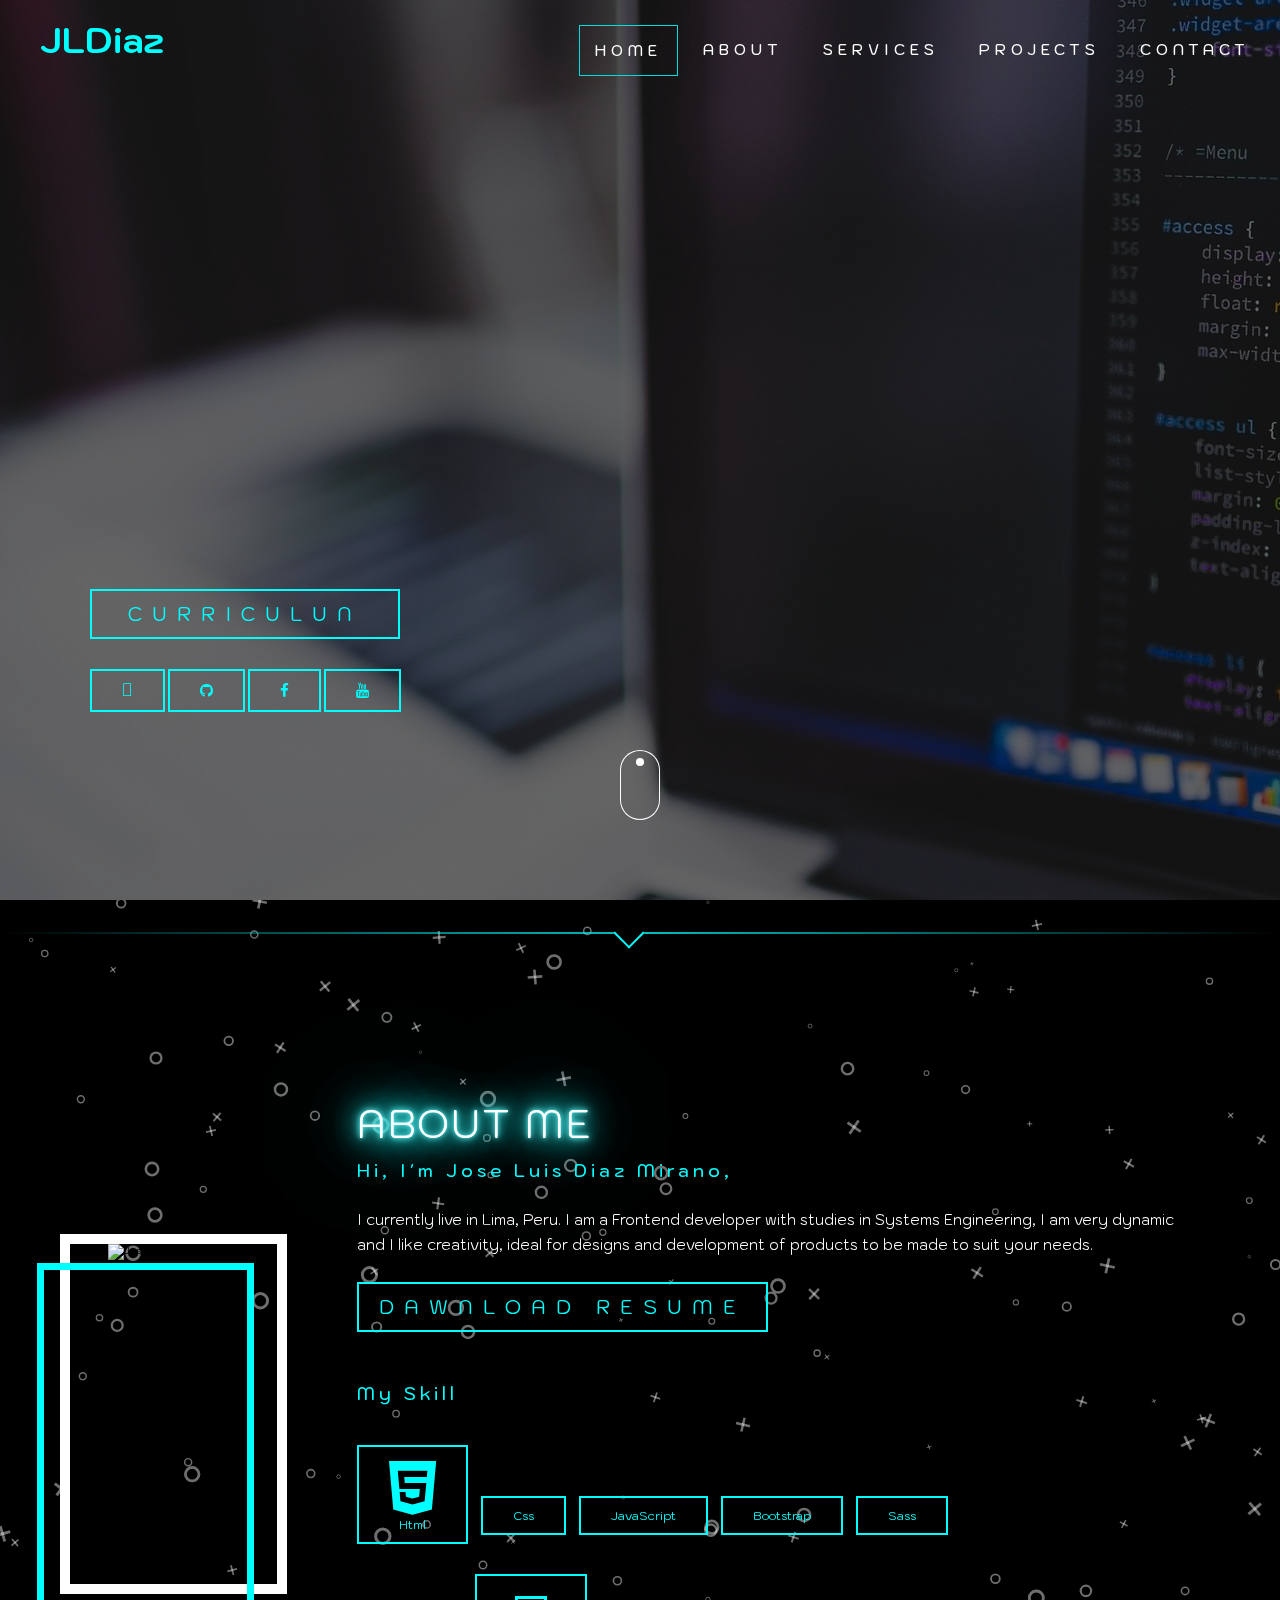
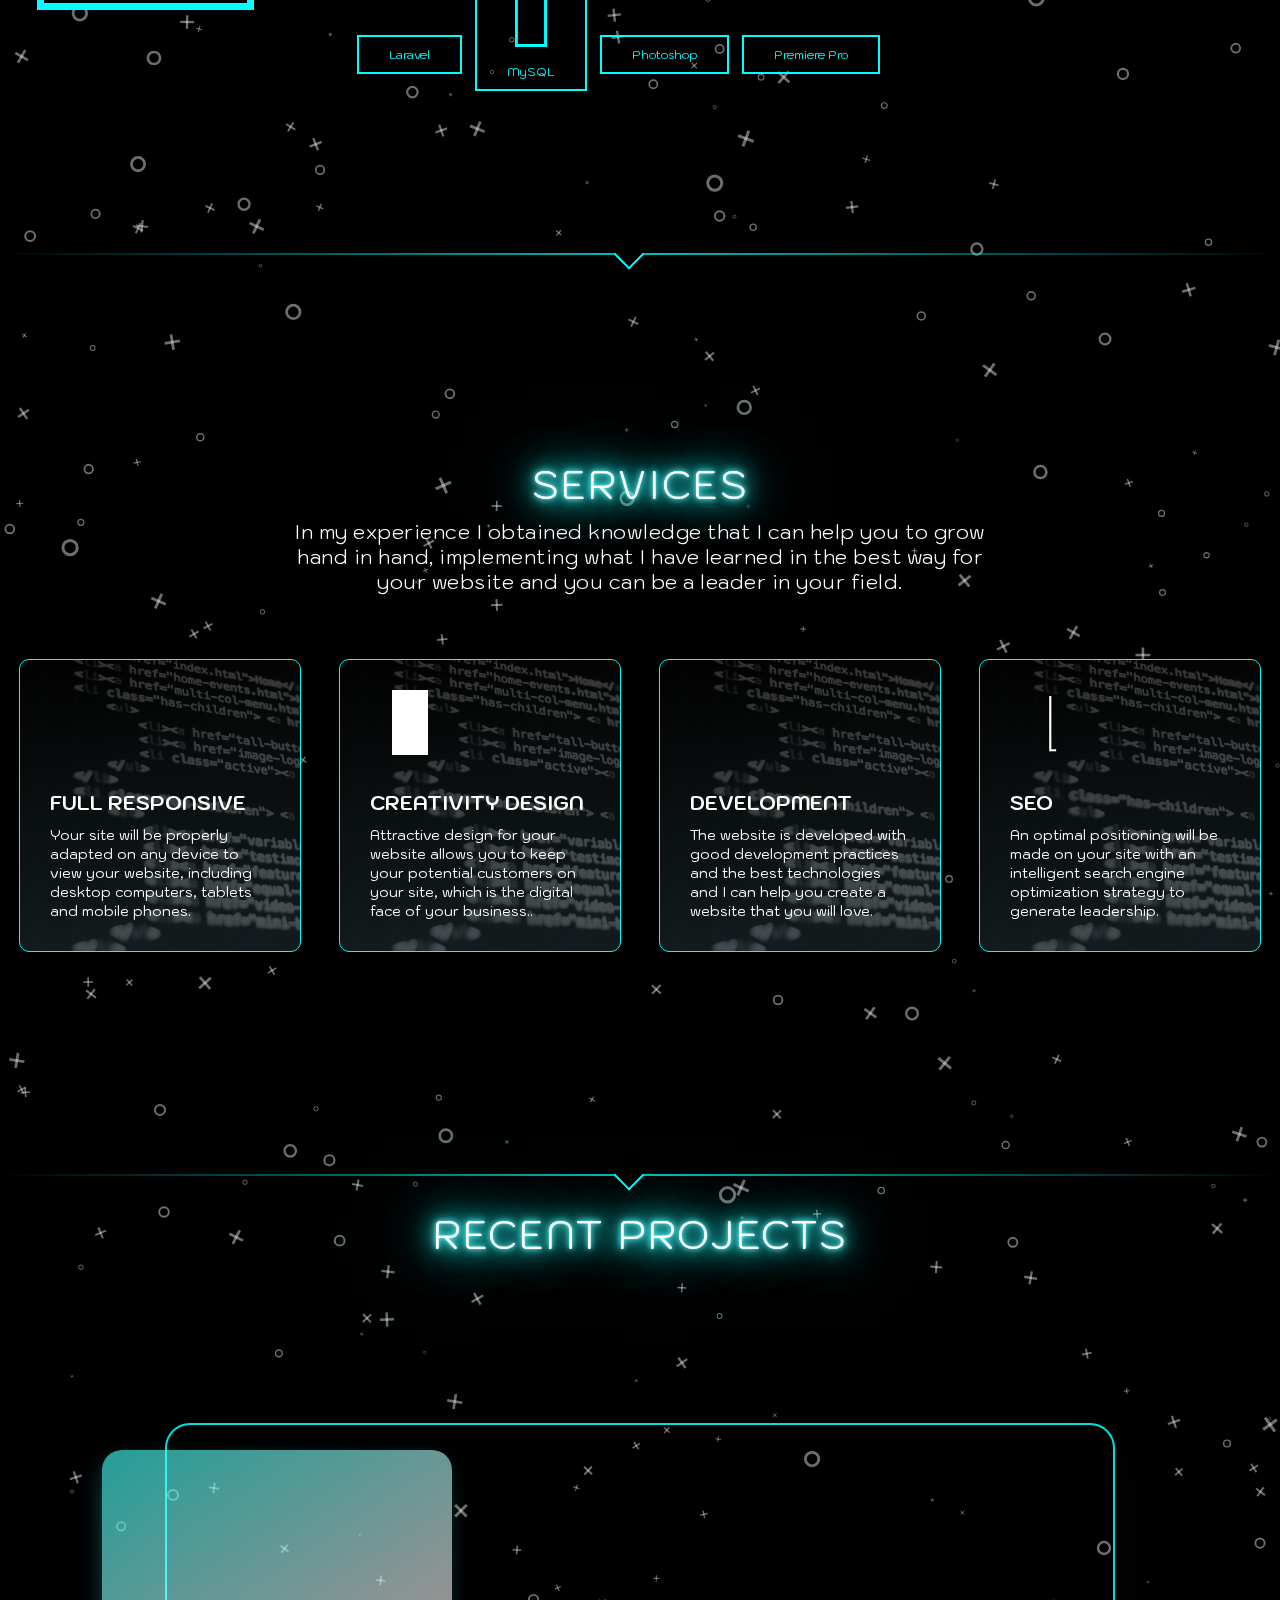
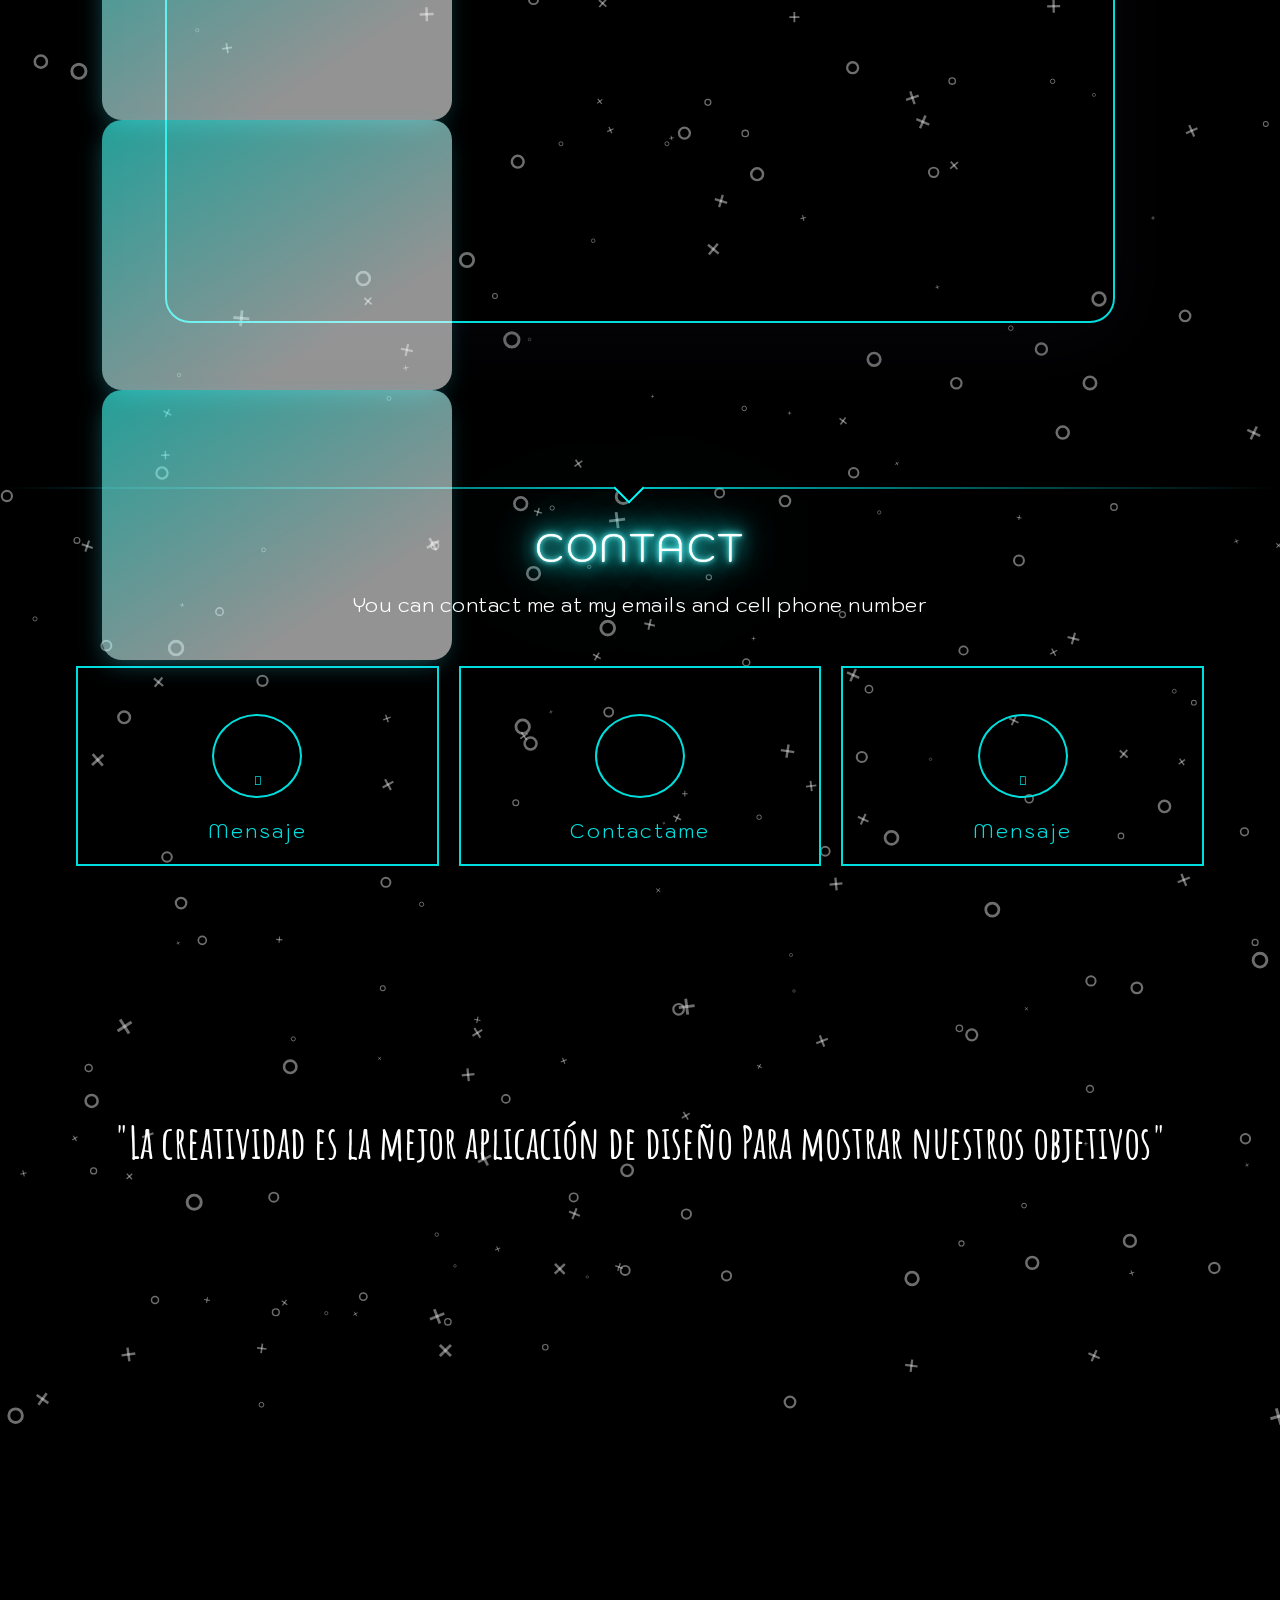
==== index.html @ 428e2437 "Update index.html" ====
<!DOCTYPE html>
<html lang="en">
<head>
    <meta charset="UTF-8">
    <meta name="viewport" content="width=device-width, initial-scale=1.0">
    <meta name="description" content="Hi, I'm Jose Luis Diaz Mirano,I currently live in Lima, Peru. I am a Frontend developer with studies in Systems Engineering,
                    I am very dynamic and I like creativity, ideal for designs and development of products to be made to suit your needs.">
    <meta name="author" content="Jose Luis Diaz Mirano">
    <!--style-->

    <link rel="stylesheet" href="https://stackpath.bootstrapcdn.com/font-awesome/4.7.0/css/font-awesome.min.css">
    <link href="https://fonts.googleapis.com/css2?family=Montserrat&display=swap" rel="stylesheet">
    <link rel="stylesheet" type="text/css" href="https://cdnjs.cloudflare.com/ajax/libs/Swiper/5.4.5/css/swiper.css">
    <link rel="stylesheet" href="public/style.css">


    <link rel="shortcut icon" type="image/x-icon" href="https://i.ibb.co/Z2shSJj/animado-Recuperado.png">
    <title>Portafolio Web</title>
</head>
<body>
    
    <section id="headerSection">
    <header>
            <a href="#" class="logo">
                    <h1 style="color: #00FFFF;" class="imgtamaño">JLDiaz</h1>
            </a>
        <div class="menu-toggle" ></div>
            <nav>
                <ul>
                    <li><a href="" class="active">Home</a></li>
                    <li><a class="smoothScroll" href="#about">About</a></li>
                    <li><a class="smoothScroll" href="#services">Services</a></li>
                    <li><a class="smoothScroll" href="#projects">Projects</a></li>
                    <li><a class="smoothScroll" href="#contact">Contact</a></li>
                </ul>
            </nav>
            <div class="clearfix"></div>
        </header>
        <section id="hero">
            <div class="hero contaiener">
                <div>
                    <h1>Hello,<span></span></h1>
                    <h1>I'm <span></span></h1>
                    <h1>Web Designer<span></span></h1>
                    <h1><span class="type"></span></h1>
                    <a href="public/Hoja_de_Vida.pdf" target="none" type="button" class="cta">Curriculun</a>
                    <div class="social">
                        <a href="https://www.linkedin.com/in/jose-diaz-mira/"  type="button" class="cta_social"><i class="fab fa-linkedin"></i></i></a>
                        <a href="https://github.com/JoseDiazMirano" target="none" type="button" class="cta_social"><i class="fa fab fa-github"></i></a>
                        <a href="https://www.facebook.com/joseluis.diazmirano/" target="none" type="button" class="cta_social"><i class="fa fab fa-facebook"></i></a>
                        <a href="https://www.youtube.com/channel/UCuRgEjJgi9iZFCYVSASpXDw" target="none" type="button" class="cta_social"><i class="fa fab fab fa-youtube"></i></a>
                    </div>
                </div>

                <div class='icon-scroll'></div> 
            </div>
        </section>
    </section>
    <hr role="tournament1">
    <section id="about">
        <div class="about contaiener">
            <canvas id="canvas"></canvas>
            <div class="col-left">
                <div class="about-img">
                    <img src="https://i.ibb.co/Z2shSJj/animado-Recuperado.png" class="img_user" alt="Jose Luis Diaz Mirano">
                </div>
            </div>
            <div class="col-rigth">
                <h1 class="section-title">About Me</h1>
                <h2>Hi, I'm Jose Luis Diaz Mirano, </h2>
                <p>I currently live in Lima, Peru. I am a Frontend developer with studies in Systems Engineering,
                    I am very dynamic and I like creativity, ideal for designs and development of products to be made to suit your needs.
                </p>
                <a href="public/Hoja_de_Vida.pdf" target="none" class="cta">Dawnload Resume</a>
                <h2>My Skill</h2>
                <div class="social">
                    <a href="https://www.w3schools.com/html/" target="none" type="button" class="cta_social" >
                        <i class="fa fab fa-html5 fa-1x"></i>
                        <span>Html</span>
                    </a>
                    <a href="https://www.w3schools.com/css/default.asp" target="none" type="button" class="cta_social">
                        <i class="fab fa-css3-alt fa-1x"></i>
                        <span>Css</span>
                    </a>
                    <a href="https://www.w3schools.com/js/default.asp" target="none" type="button" class="cta_social">
                        <i class="fab fa-js fa-1x"></i>
                        <span>JavaScript</span>
                    </a>
                    <a href="https://www.w3schools.com/bootstrap/bootstrap_ver.asp" target="none" type="button" class="cta_social">
                        <i class="fab fa-bootstrap fa-1x"></i>
                        <span>Bootstrap</span>
                    </a>
                    <a href="https://sass-lang.com" target="none" type="button" class="cta_social">
                        <i class="fab fa-sass fa-1x"></i>
                        <span>Sass</span>
                    </a>
                </div>
                <div class="social">
                    <a href="https://laravel.com" target="none" type="button" class="cta_social">
                        <i class="fab fa-laravel fa-1x"></i>
                        <span>Laravel</span>
                    </a>
                    <a href="https://www.mysql.com" target="none" type="button" class="cta_social">
                        <i class="fas fa-database fa-1x"></i>
                        <span>MySQL</span>
                    </a>
                    <a href="https://www.adobe.com/la/photoshop/online/photo-editing.html" target="none" type="button" class="cta_social">
                        <i class="fas fa-images fa-1x"></i>
                        <span>Photoshop</span>
                    </a>
                    <a href="https://www.adobe.com/la/products/premiere.html?gclid=Cj0KCQiAmfmABhCHARIsACwPRABlYNTYirhTlrb0nsjG1a0eCJAJR5fyWBeyaEO4_HZAiwp6F3XQCIoaAs5cEALw_wcB&sdid=KQPRY&mv=search&ef_id=Cj0KCQiAmfmABhCHARIsACwPRABlYNTYirhTlrb0nsjG1a0eCJAJR5fyWBeyaEO4_HZAiwp6F3XQCIoaAs5cEALw_wcB:G:s&s_kwcid=AL!3085!3!442303212702!e!!g!!premiere%20pro!9499870688!97813424878" target="none" type="button" class="cta_social">
                        <i class="far fa-file-video fa-1x"></i>
                        <span>Premiere Pro</span>
                    </a>
                </div>
            </div>
            
        </div>
    </section>
    <hr role="tournament1">
   
    <section id="services">
        <div class="services contaiener">
            <div class="service-top">
                <h1 class="section-title">Services</h1>
                <p>In my experience I obtained knowledge that I can help you to grow hand in hand, 
                    implementing what I have learned in the best way for your website and you can be a leader in your field.
                </p>
            </div>
            <div class="service-bottom">
                <div class="service-item">
                    <div class="icon">
                        <i class="fas fa-mobile-alt fa-5x"></i>
                    </div>
                    <h2>Full Responsive</h2>
                    <p>Your site will be properly adapted on any device to view your website, including desktop computers, tablets and mobile phones.</p>
                </div>
                <div class="service-item">
                    <div class="icon">
                        <i class="fas fa-paint-brush fa-5x"></i>
                    </div>
                    <h2>Creativity Design</h2>
                    <p>Attractive design for your website allows you to keep your potential customers on your site, which is the digital face of your business..</p>
                </div>
                <div class="service-item">
                    <div class="icon">
                        <i class="fas fa-laptop-code fa-5x"></i>
                    </div>
                    <h2>Development</h2>
                    <p>The website is developed with good development practices and the best technologies and I can help you create a website that you will love.</p>
                </div>
                <div class="service-item">
                    <div class="icon">
                        <i class="fas fa-search-plus fa-5x"></i>
                    </div>
                    <h2>SEO</h2>
                    <p>An optimal positioning will be made on your site with an intelligent search engine optimization strategy to generate leadership.</p>
                </div>
                
            </div>
        </div>
    </section>
    <hr role="tournament1">
    <section id="projects">
        <div class="projects-header">
            <h1 class="section-title">Recent Projects</h1>
        </div>
        <div class="contaiener_proyects">
        <div class="blog-slider">
            <div class="blog-slider__wrp swiper-wrapper">
          
              <div class="blog-slider__item swiper-slide">
                <div class="blog-slider__img">
                  <img src="https://i.ibb.co/Y8J2qc7/Higienika.png" alt="Proyects | Jose Luis Diaz Mirano">
                </div>
                <div class="blog-slider__content">
                  <span class="blog-slider__code">26 December 2020</span>
                  <div class="blog-slider__title">Higienika Office Perú</div>
                  <div class="blog-slider__text">Pagina web con uso de chatbot donde contaba con un catalogo de productos y dabamos a conocer a la empresa</div>
                  <a href="https://info.higienikaofficeperu.com" class="blog-slider__button">READ MORE</a>
                </div>
              </div>
              
              <div class="blog-slider__item swiper-slide">
                <div class="blog-slider__img">
                  <img src="https://i.ibb.co/SJnW8RT/escritorio.jpg" alt="Proyects | Jose Luis Diaz Mirano">
                </div>
                <div class="blog-slider__content">
                  <span class="blog-slider__code">00/00/00</span>
                  <div class="blog-slider__title">Soon</div>
                  <div class="blog-slider__text">.....</div>
                  <a href="#" class="blog-slider__button">READ MORE</a>
                </div>
              </div>
              
              <div class="blog-slider__item swiper-slide">
                <div class="blog-slider__img">
                  <img src="https://i.ibb.co/SJnW8RT/escritorio.jpg" alt="Proyects | Jose Luis Diaz Mirano">
                </div>
                <div class="blog-slider__content">
                  <span class="blog-slider__code">00/00/00</span>
                  <div class="blog-slider__title">Soon</div>
                  <div class="blog-slider__text">.....</div>
                  <a href="#" class="blog-slider__button">READ MORE</a>
                </div>
              </div>
              
            </div>
            <div class="blog-slider__pagination"></div>
          </div>
        </div>
    </section>
   
    <hr role="tournament1">   
    <section id="contact">
        
        <div class="projects-header">
            <h1 class="section-title">Contact</h1>
            <p class="section-comentary">You can contact me at my emails and cell phone number</p>
        </div>
        <div class="contact contaiener_contact">
            <div class="contac-info">
                 <div class="card">
                   <i class="card-icon far far fa-envelope"></i>
                   <a href="mailto:jdiaz11@autonoma.edu.pe">Mensaje</a>
                </div>
                <div class="card">
                   <i class="card-icon far far fas fa-phone-alt"></i>
                   <a href="tel:999 086 095">Contactame</a>
                </div>
                <div class="card">
                   <i class="card-icon far far fa-envelope"></i>
                   <a href="mailto:jldm605@gmail.com">Mensaje</a>
                </div> 
            </div>       
        </div>
    </section>
    <div class="scene">
        <img src="https://i.ibb.co/KrrPnpR/monta-a.png" class="montaña" alt="Jose Luis Diaz Mirano"> 
        <h1 style="color: white;">"La creatividad es la mejor aplicación de diseño Para mostrar nuestros objetivos"</h1>
    </div>
    
    <script defer src="https://cdnjs.cloudflare.com/ajax/libs/font-awesome/5.15.2/js/all.min.js"></script>
    <script type="text/javascript" src="https://cdnjs.cloudflare.com/ajax/libs/Swiper/5.4.5/js/swiper.min.js"></script>
    <script type="text/javascript" src="public/js/script.js"></script>
    <script src="https://code.jquery.com/jquery-3.5.1.js"></script>
    <script src="public/js/one.js"></script>
    <script src="public/js/main.js"></script>
    <script src="public/js/font.js"></script>
</body>
</html>
---- public/style.css ----
@import url('https://fonts.googleapis.com/css2?family=Bungee+Outline&family=Kodchasan:wght@300&display=swap');
@import url('https://fonts.googleapis.com/css2?family=Amatic+SC:wght@700&display=swap');
/*font-family: 'Bungee Outline', cursive;
font-family: 'Kodchasan', sans-serif;*/

*{
    list-style: none;
    text-decoration: none;
    padding: 0;
    margin: 0;
    box-sizing: border-box;
   
}
html{
    font-size: 10px;
    font-family: 'Kodchasan', sans-serif;
    background: black;
}

::-webkit-scrollbar{
    width: 10px;
}
::-webkit-scrollbar-thumb{
    background: rgba(35, 255, 237, 0.726);
}


#particles-js{
    height: 100%;
}
.section-title{
    font-size: 4rem;
    font-weight: 300;
    color: white;
    margin-bottom: 10px;
    text-transform: uppercase;
    letter-spacing: .2rem;
    text-align: center;
    text-decoration: none;
    color: #fff;
    transition: all 0.5s;
    text-shadow: 0 0 1px #a3fdfd,
                 0 0 5px #6bfdfd,
                 0 0 10px #47ffff, 
                 0 0 20px #35ffff, 
                 0 0 30px #37ffff, 
                 0 0 40px #3affff, 
                 0 0 70px #24fcfc, 
                 0 0 80px #32f7f7, 
                 0 0 100px #25fafa, 
                 0 0 150px #00FFFF;
}
.section-title:hover,
.section-title:focus{
    color: #fff;
    text-shadow: 0 0 1px #05c4c4, 
    0 0 5px #004a4a,
    0 0 10px #014040,
    0 0 20px #016363, 
    0 0 30px #00f5f5, 
    0 0 40px #00FFFF,
    0 0 70px #1bffff, 
    0 0 80px #ffffff,
    0 0 100px #ffffff,
    0 0 150px #ffffff;
}
.section-comentary{
    color: white;
    font-size: 2rem;
    margin-top: 5px;
    line-height: 2.5rem;
    font-weight: 300;
    letter-spacing: .05rem;
}
.cta{
    display: inline-block;
    padding: 1.5rem 3rem;
    letter-spacing: 1rem;
    text-transform: uppercase;
    font-size: 1.3rem;
    color: #00FFFF;
    border: 2px solid #00FFFF;
    background: transparent;
    text-decoration: none;
}



hr[role="tournament1"] {
    border: 0px solid;
    height: 2px;
    background-image: linear-gradient(
        to right,
        rgba(0, 0, 0, 0),
        rgba(0, 255, 255 , 0.75),
        rgba(0, 0, 0, 0)
    );
    margin: 32px 0px;
    display: block;
}
hr[role="tournament1"]::before {
    position: absolute;
    background-color: #000000;
    border: 2px solid;
    border-color: #00FFFF;
    border-left: 0px solid;
    border-top: 0px solid;
    padding: 10px;
    transform: rotate(45deg);
    left: 50%;
    margin: -10px 0px 0px -22px;
    content: "";
}

#canvas {
    width: 100%;
    height: 650rem;
    position: absolute;
    z-index: -1;
  }

/***********Principal***************/
a{
    text-decoration: none;
}
.contaiener{
    min-height: 95vh;
    width: 100%;
    display: flex;
    align-items: center;
    justify-content: center;
}
.contaiener_proyects{
    min-height: 85vh;
    width: 100%;
    display: flex;
    align-items: center;
    justify-content: center;
}
.contaiener_contact{
    min-height: 55vh;
    width: 100%;
    display: flex;
    align-items: center;
    justify-content: center;
}
.contaiener_footer{
    min-height: 55vh;
    width: 100%;
    display: flex;
    align-items: center;
    justify-content: center;
}
#hero{
    background-position: top center;
    position: relative;
    z-index: 1;
}
#hero::after{
    content: '';
	position: absolute;
	left: 0;
	top: 0;
	height: 100%;
	width: 100%;
	z-index: -1;
}

#hero .hero{
    max-width: 1200px;
    margin: 0 auto;
    padding: 0 50px;
    justify-content: flex-start;
}
#hero h1{
   display: block;
   width: fit-content;
   font-size: 6.5rem;
   position: relative;
   color: transparent;
   animation: text_reveal .5s  ease forwards;
   animation-delay: 1.5s;
}
#hero h1:nth-child(1){
    animation-delay: 1s;
}
#hero h1:nth-child(2){
    animation-delay: 2s;
}
#hero h1:nth-child(3){
    animation: text_reveal_color .5s ease forwards;
    animation-delay: 3s;
}
.hero h1 span{
    position: absolute;
    top: 0;
    left: 0;
    height: 100%;
    width: 0;
    background-color: #00FFFF;
    animation: text_reveal_box 1s ease;
    animation-delay: .3s;
}
#hero h1:nth-child(1) span{
    animation-delay: .5s;
}
#hero h1:nth-child(2) span{
    animation-delay: 1.5s;
}
#hero h1:nth-child(3) span{
    animation-delay: 2.5s;
}
#hero .cta{
    display: inline-block;
    padding: 10px 36px;
    color:#00FFFF;
    background-color: transparent;
    border: 2px solid #00FFFF;
    font-size: 2rem;
    text-transform: uppercase;
    letter-spacing: 1rem;
    margin-top: 30px;
    transition: .3s ease;
    transition-property: background-color,color;
}

#hero .social .cta_social{
    display: inline-block;
    padding: 10px 30px;
    color: #00FFFF;
    background-color: transparent;
    border: 2px solid #00FFFF;
    font-size: 1.5rem;
    margin-top: 30px;
    transition: .3s ease;
    transition-property: background-color,color;
}
#hero .cta:hover{
    color: white;
    background-color: #00ffffa8;
}
#hero .cta_social:hover{
    color: white;
    background-color: #00ffffa8;
}
/**************Navrbar************/
#headerSection{
    width: 100%;
    height: 100vh;
    margin: 0;
    padding: 0;
    background:linear-gradient(rgba(0,0,0,0.6),rgba(0,0,0,0.6)), url(img/fonfdo.jpg);
    background-attachment: fixed;
    background-color: black;
}
header{
    position: relative;
    max-width: 150rem;
    padding: 10px;
    box-sizing: border-box;
    border-radius: 18px;
    margin-left: auto;
    margin-right: auto;
    margin-top: 0;
    display: block;
}

.imgtamaño{
    height: 70px;
    font-size: 36px;
    line-height: 60px;
    padding: 0 30px;
    background: transparent;
    text-align: center;
    box-sizing: border-box;
    float: left;
    font-weight: 700;
    text-decoration: none;
}
nav{
    float: right;
}
.clearfix{
    clear: both;
}
nav ul{
    margin: 0;
    padding: 0;
    display: flex;
}
nav ul li{
    list-style: none;
    text-decoration-line:none;
}
nav ul li a{

    margin: 15px 5px;
    font-size: 1.5rem;
	font-weight: 500;
	letter-spacing: .5rem;
	text-decoration: none;
	color: white;
	text-transform: uppercase;
	padding: 15px;
	display: block;
}
nav ul li a.active,
nav ul li a:hover{
    background: transparent;
    border: 0.5px solid #00dddd;
    color: white;
    transition: 0.5s;
    text-decoration-line:none;
}

/**************About Me************/
#about{
    background-color: transparent;
}
#about .about{
    flex-direction: column-reverse;
    text-align: center;
    max-width: 1200px;
    margin: 0 auto;
    padding: 100px 20px;
}
#about .col-left{
    width: 300px;
    height: 360px;
}
#about .col-rigth{
    width: 100%;
}
#about .col-rigth h2{
    font-size: 1.8rem;
    font-weight: 500;
    letter-spacing: .4rem;
}
#about .col-rigth h2{
    margin-bottom: 10px;
    color: #06ffff;
}
#about .col-rigth p{
    color: white;
    font-size: 1.5rem;
    margin-top: 25px;
    margin-bottom: 25px;
    line-height: 2.5rem;
    font-weight: 300;
 }
#about .col-rigth .cta{
    margin-bottom: 50px;
    padding: 10px 20px;
    font-size: 2rem;
}
#about .col-rigth .cta:hover{
    color: white;
    background-color: #00ffffa8;
}
#about .col-left .about-img .img_user{
    width: 250px;
    height: 300px;
}
#about .col-left .about-img { 
    height: 100%;
    width: 100%;
    position: relative;
    border: 10px solid white;
    margin-top: 20px;
    z-index: 1;
}
#about .col-left .about-img::after{
     content: '';
     position: absolute;
     left: -33px;
     top: 19px;
     height: 98%;
     width: 98%;
     border: 7px solid #00FFFF;
     z-index: -100;
}

#about .social .cta_social{
    display: inline-flex;
    padding: 10px 30px;
    color: #00FFFF;
    background-color: transparent;
    border: 2px solid #00FFFF;
    font-size: 6rem;
    margin-top: 30px;
    margin-right: 10px;
    transition: .3s ease;
    transition-property: background-color,color;
    flex-direction: column;
    text-align: center;
}
#about .social .cta_social:hover,#about .social span:hover{
    background-color: #00ffffbd;
    color: white;
}
#about .social span{
   font-size: 12px;
}

/***********************************************
*****SWIPE-SUBIR SI HAY MAS PRODUCTOS*********
************************************************/
.icon-scroll,
.icon-scroll:before {
    position: absolute;
    left: 50%;
}
.icon-scroll {
    width: 40px;
    height: 70px;
    margin-left: -20px;
    top: 80%;
    margin-top: -35px;
    box-shadow: inset 0 0 0 1px #ffffff;
    border-radius: 25px;
}
.icon-scroll:before {
    content: '';
    width: 8px;
    height: 8px;
    background: #ffffff;
    margin-left: -4px;
    top: 8px;
    border-radius: 4px;
    -webkit-animation-duration: 1.5s;
            animation-duration: 1.5s;
    -webkit-animation-iteration-count: infinite;
            animation-iteration-count: infinite;
    -webkit-animation-name: scroll;
            animation-name: scroll;
}
    @-webkit-keyframes scroll {
    0% {
        opacity: 1;
    }
    100% {
        opacity: 0;
        -webkit-transform: translateY(46px);
        transform: translateY(46px);
    }
    }
    @keyframes scroll {
    0% {
        opacity: 1;
    }
    100% {
        opacity: 0;
        -webkit-transform: translateY(46px);
        transform: translateY(46px);
    }
}
/***********Servicios***************/
#services{
    background-color: transparent;
}
#services .services{
    flex-direction: column;
    text-align: center;
    max-width: 1500px;
    margin: 0 auto;
    padding: 100px 0;
}
#services .service-top{
    width: 700px;
    max-width: 0 auto;
}
#services .service-top p{
   color: white;
   font-size: 2rem;
   margin-top: 5px;
   line-height: 2.5rem;
   font-weight: 300;
   letter-spacing: .05rem;
}
#services .service-bottom{
    display: flex;
    align-items: center;
    justify-content: center;
    flex-wrap: wrap;
    color: white;
    margin-top: 45px;
}
#services .service-item{
    flex-basis: 80%;
    display: flex;
    align-items: flex-start;
    justify-content: center;
    flex-direction: column;
    padding: 30px;
    border: 1px solid #00FFFF;
    border-radius: 10px;
    background-image: linear-gradient(rgba(0,0,0,0.6),rgba(22, 37, 41, 0.6)),url(img/fondoweb.jpg);
    background-size: cover;
    margin: 10px 5%;
    position: relative;
    z-index: 1;
    overflow: hidden;
}
#services .service-item::after{
    content: '';
	position: absolute;
	left: 0;
	top: 0;
	height: 100%;
	width: 100%;
	opacity: .9;
	z-index: -1;
}
#services .service-bottom .icon{
    height: 80px;
	width: 80px;
	margin-bottom: 20px;
}
#services .service-bottom .icon i{
    background-color: white;
}
#services .service-item h2{
    font-size: 2rem;
    color: white;
    margin-bottom: 10px;
    text-transform: uppercase;
}
#services .service-item p{
    color: white;
    text-align: left;
    font-size: 1.4rem;
    line-height: 1.9rem;
}
#services .service-item:hover{
    -webkit-box-shadow: -1px 34px 32px -13px #00FFFF, 42px 42px 50px 48px rgba(0,0,0,0); 
    box-shadow: -1px 34px 32px -13px #00FFFF, 42px 42px 50px 48px rgba(0,0,0,0);
}


/***********Proyects***************/
#projects{
    background-color: transparent;
    color: white;
    padding: 0 1.5rem;
    
}

#projects .projects{
    flex-direction: column;
    max-width: 1200px;
    margin:0 auto;
    padding: 100px 0;
}
#projects .projects-header h1{
    margin-bottom: 30px;
}
.blog-slider {
    width: 95%;
    position: relative;
    max-width: 950px;
    margin: auto;
    background: transparent;
    box-shadow: 0px 14px 80px rgba(34, 35, 58, 0.2);
    padding: 25px;
    border-radius: 25px;
    height: 500px;
    transition: all 0.3s;
    border: 2px solid #00dddd   ;
 }
  @media screen and (max-width: 992px) {
    .blog-slider {
      max-width: 680px;
      height: 400px;
   }
 }
  @media screen and (max-width: 768px) {
    .blog-slider {
      min-height: 500px;
      height: auto;
      margin: 180px auto;
   }
 }
  @media screen and (max-height: 500px) and (min-width: 992px) {
    .blog-slider {
      height: 350px;
   }
 }
  .blog-slider__item {
    display: flex;
    align-items: center;
 }
  @media screen and (max-width: 768px) {
    .blog-slider__item {
      flex-direction: column;
   }
 }
  .blog-slider__item.swiper-slide-active .blog-slider__img img {
    opacity: 1;
    transition-delay: 0.3s;
 }
  .blog-slider__item.swiper-slide-active .blog-slider__content > * {
    opacity: 1;
    transform: none;
 }
  .blog-slider__item.swiper-slide-active .blog-slider__content > *:nth-child(1) {
    transition-delay: 0.3s;
 }
  .blog-slider__item.swiper-slide-active .blog-slider__content > *:nth-child(2) {
    transition-delay: 0.4s;
 }
  .blog-slider__item.swiper-slide-active .blog-slider__content > *:nth-child(3) {
    transition-delay: 0.5s;
 }
  .blog-slider__item.swiper-slide-active .blog-slider__content > *:nth-child(4) {
    transition-delay: 0.6s;
 }
  .blog-slider__item.swiper-slide-active .blog-slider__content > *:nth-child(5) {
    transition-delay: 0.7s;
 }
  .blog-slider__item.swiper-slide-active .blog-slider__content > *:nth-child(6) {
    transition-delay: 0.8s;
 }
  .blog-slider__item.swiper-slide-active .blog-slider__content > *:nth-child(7) {
    transition-delay: 0.9s;
 }
  .blog-slider__item.swiper-slide-active .blog-slider__content > *:nth-child(8) {
    transition-delay: 1s;
 }
  .blog-slider__item.swiper-slide-active .blog-slider__content > *:nth-child(9) {
    transition-delay: 1.1s;
 }
  .blog-slider__item.swiper-slide-active .blog-slider__content > *:nth-child(10) {
    transition-delay: 1.2s;
 }
  .blog-slider__item.swiper-slide-active .blog-slider__content > *:nth-child(11) {
    transition-delay: 1.3s;
 }
  .blog-slider__item.swiper-slide-active .blog-slider__content > *:nth-child(12) {
    transition-delay: 1.4s;
 }
  .blog-slider__item.swiper-slide-active .blog-slider__content > *:nth-child(13) {
    transition-delay: 1.5s;
 }
  .blog-slider__item.swiper-slide-active .blog-slider__content > *:nth-child(14) {
    transition-delay: 1.6s;
 }
  .blog-slider__item.swiper-slide-active .blog-slider__content > *:nth-child(15) {
    transition-delay: 1.7s;
 }
  .blog-slider__img {
    width: 350px;
    flex-shrink: 0;
    height: 270px;
    background-image: linear-gradient(147deg, #39fef49f 0%, #ffffff93 74%);
    box-shadow: -3px 8px 26px -7px rgba(56, 229, 252, 0.4), 42px 42px 50px 48px rgba(0,0,0,0);
    border-radius: 20px;
    transform: translateX(-90px);
    overflow: hidden;
    background-repeat: no-repeat;
    /* background-size: cover; */
    background-size: 100% 100%;
 }
  .blog-slider__img:after {
    content: '';
    position: absolute;
    top: 0;
    left: 0;
    width: 100%;
    height: 100%;
    border-radius: 20px;
    opacity: 0.8;
 }
  .blog-slider__img img {
    width: 100%;
    height: 100%;
    object-fit: cover;
    display: block;
    opacity: 0;
    border-radius: 20px;
    transition: all 0.3s;
 }
  @media screen and (max-width: 768px) {
    .blog-slider__img {
      transform: translateY(-50%);
      width: 90%;
   }
 }
  @media screen and (max-width: 576px) {
    .blog-slider__img {
      width: 95%;
   }
 }
  @media screen and (max-height: 500px) and (min-width: 992px) {
    .blog-slider__img {
      height: 270px;
   }
 }
  .blog-slider__content {
    padding-right: 25px;
 }
  @media screen and (max-width: 768px) {
    .blog-slider__content {
      margin-top: -80px;
      text-align: center;
      padding: 0 30px;
   }
 }
  @media screen and (max-width: 576px) {
    .blog-slider__content {
      padding: 0;
   }
 }
  .blog-slider__content > * {
    opacity: 0;
    transform: translateY(25px);
    transition: all 0.4s;
 }
  .blog-slider__code {
    color: #ffffff;
    margin-bottom: 17px;
    display: block;
    font-weight: 600;
 }
  .blog-slider__title {
    font-size: 24px;
    font-weight: 700;
    color: #ffffff;
    margin-bottom: 20px;
 }
  .blog-slider__text {
    color: #ffffff;
    margin-bottom: 30px;
    line-height: 1.5em;
    font-size: 14px;
 }
  .blog-slider__button {
    display: inline-flex;
    background: #00ffff4f;
    padding: 15px 35px;
    border-radius: 0px;
    color: #fff;
    border: 2px solid #00dddd;
    box-shadow: 0px 14px 80px rgba(252, 56, 56, 0.4);
    text-decoration: none;
    font-weight: 500;
    justify-content: center;
    text-align: center;
    letter-spacing: 3px;
 }

 
  @media screen and (max-width: 576px) {
    .blog-slider__button {
      width: 100%;
   }
 }
  .blog-slider .swiper-container-horizontal > .swiper-pagination-bullets, .blog-slider .swiper-pagination-custom, .blog-slider .swiper-pagination-fraction {
    bottom: 10px;
    left: 0;
    width: 100%;
 }
  .blog-slider__pagination {
    position: absolute;
    z-index: 21;
    right: 20px;
    width: 11px !important;
    text-align: center;
    left: auto !important;
    top: 50%;
    bottom: auto !important;
    transform: translateY(-50%);
 }
  @media screen and (max-width: 768px) {
    .blog-slider__pagination {
      transform: translateX(-50%);
      left: 50% !important;
      top: 205px;
      width: 100% !important;
      display: flex;
      justify-content: center;
      align-items: center;
   }
 }
  .blog-slider__pagination.swiper-pagination-bullets .swiper-pagination-bullet {
    margin: 8px 0;
 }
  @media screen and (max-width: 768px) {
    .blog-slider__pagination.swiper-pagination-bullets .swiper-pagination-bullet {
      margin: 0 5px;
   }
 }
  .blog-slider__pagination .swiper-pagination-bullet {
    width: 11px;
    height: 11px;
    display: block;
    border-radius: 10px;
    background: #062744;
    border: 2px solid #00dddd;
    opacity: 0.2;
    transition: all 0.3s;
 }
  .blog-slider__pagination .swiper-pagination-bullet-active {
    opacity: 1;
    background: #00dddd;
    height: 30px;
    box-shadow: 0px 0px 20px rgba(252, 56, 56, 0.3);
 }
  @media screen and (max-width: 768px) {
    .blog-slider__pagination .swiper-pagination-bullet-active {
      height: 11px;
      width: 30px;
   }
 }
  

/**************CONTACT***************/
#contact{
    background-color: transparent;
}
#contact .contact{
    flex-direction: column;
    max-width: 1200px;
    margin: 0 auto;
}
.contac-info{
    display: flex;
    width: 100%;
    max-width: 1200px;
    align-items: center;
    justify-content: center;
    padding: 0 20px;
    margin-top: -20rem;
}
#contact .projects-header p{
    margin-top: 20px;
    text-align: center;
    justify-content: center;
}
.card{
    background: transparent;
    padding: 0 20px;
    margin: 0 10px;
    width: calc(33% - 20px);
    height: 200px;
    display: flex;
    flex-direction: column;
    justify-content: center;
    align-items: center;
    border: 2px solid #00dddd;
    cursor: help;
    color: #00dddd;
}

.card-icon {
    /* font-size: 42px; */
    background: transparent;
    border: 2px solid #00dddd;
    width: 90px !important;
    height: 84px;
    text-align: center;
    line-height: 91px !important;
    border-radius: 50%;
    padding: 20px;
    transition: 0.3% linear;
}
.card:hover{
    -webkit-box-shadow: -1px 34px 32px -13px #00FFFF, 42px 42px 50px 48px rgba(0,0,0,0); 
    box-shadow: -1px 34px 32px -13px #00FFFF, 42px 42px 50px 48px rgba(0,0,0,0);
}
.card:hover .card-icon{
    background: none;
    transform:rotate(360deg);
    transition: 0.5s ease;
}
.card:hover .card-icon,
.card:hover a{
    text-shadow: 0 0 1px #05c4c4, 
    0 0 5px #004a4a,
    0 0 10px #014040,
    0 0 20px #016363, 
    0 0 30px #00f5f5, 
    0 0 40px #00FFFF,
    0 0 70px #1bffff, 
    0 0 80px #ffffff,
    0 0 100px #ffffff,
    0 0 150px #ffffff;
}
.card a{
    color: #00dddd;
    margin-top: 20px;
    font-weight: 300;
    font-size: 2rem;
    font-family: 'Kodchasan', sans-serif;
    letter-spacing: 2px;
    max-height: 0;
    transform: 0.3s linear;
}

/**************FOOTER************/
#footer{
    background:transparent ;
}
#footer .footer{
    flex-direction: column;
    padding-top: 50px;
    padding-bottom: 10px;
}
#footer .brand h1{
    font-size: 3rem;
    text-transform: uppercase;
    color: white;
    font-family: 'Bungee Outline', cursive;
    letter-spacing: 1rem;
}
#footer h2{
    color: #00FFFF;
    font-weight: 500;
    font-size: 1.8rem;
    letter-spacing: .1rem;
    margin-top: 10px;
    margin-bottom: 10px;
}
#footer .socila-icom{
    display: flex;
    margin-bottom: 30px;
}
#footer .social-item{
    height: 50px;
    width: 50px;
    margin:0 5px;
}
#footer .social-item i{
filter: grayscale(1);
transition: .3s ease filter;
}
#footer .social-item:hover i{
    color: #00FFFF;
    filter: grayscale(0);
}

.scene{
    position: relative;
    width: 100%;
    height: 100vh;
    background: transparent;
    background-attachment: fixed;
    overflow: hidden;
}
.montaña{
    position: absolute;
    bottom: 0;
    left: 0;
    width: 100%;
    height: 95%;
    transform: scale(1.2);
    -webkit-filter: contrast(102%) brightness(110%) saturate(107%) sepia(55%) hue-rotate(132deg);
    filter: contrast(102%) brightness(110%) saturate(107%) sepia(55%) hue-rotate(132deg);
}
.scene h1{
    text-align: center;
    object-position: center;
    font-size: 45px;
    font-family: 'Amatic SC', cursive;
}

/**************RESPOSNSIVE DESKTOP************/
@media only screen and (min-width:1200px){
    #services .service-bottom .service-item{
        flex-basis: 22%;
        margin: 1.5%;
    } 
    #about .about{
        flex-direction: row;
     }
     #about .col-rigth{
        text-align: left;
        padding: 30px;
    }
    #about .col-rigth h1{
        text-align: left;
    }
    #services .service-bottom .service-item {
		flex-basis: 22%;
		margin: 1.5%;
    }
    #projects .projects{
        flex-direction: row;
    }
}

@media only screen and (min-width:1068px){ 
    #services .service-bottom .service-item{
        flex-basis: 22%;
        margin: 1.5%;
    } 
    .blog-post{
        max-width: 80rem;
    }
    .blog-post-img{
        min-width: 30rem;
        max-width: 30rem;
    }
    #about .about{
        flex-direction: row;
     }
     #about .col-rigth{
        text-align: left;
        padding: 30px;
        margin-left: 40px;
    }
    #about .col-rigth h1{
        text-align: left;
    }
}
@media only screen and (min-width:868px){
    #services .service-bottom .service-item{
        flex-basis: 22%;
        margin: 1.5%;
    } 
    .blog-post{
       max-width: 70rem;
    }
    #hero h1{
        font-size: 5.5rem;
     }
 }
 /**************RESPOSNSIVE FOR TABLET************/
 @media (max-width:768px) {
    .cta{
        font-size: 2.5rem;
        padding: 20px 60px;
    }
    .section-title{
        font-size: 4rem;
    }
    .blog-post{
        padding: 2.5rem;
        flex-direction: column;
    }
    .blog-post-img{
        min-width: 100%;
        max-width: 100%;
        transform: translate(0, -8rem);
    }
    #hero h1{
        font-size: 5.5rem;
     }
    #services .service-bottom .service-item{
         flex-basis: 45%;
         margin: 2.5%;
     }
    #services .service-top p{
        font-size: 1rem;
        min-width: auto;
    }
    #projects  .blog-post{ 
        margin-bottom: 35px;
    }
    #about .about{
        flex-direction: column-reverse;
        text-align: center;
        max-width: 1200px;
        margin: 0 auto;
        padding: 100px 20px;
    }
    #about .about  .cta{
        letter-spacing: 1rem;
        font-size: 1rem;
    }
    #about .col-left{
        width: 311px;
        height: 400px;
        padding-left: 60px;
    }
    #about .about .col-left .about-img::after{
        left: -45px;
        top: 34px;
        height: 98%;
        width: 98%;
		border: 10px solid rgb(20, 190, 220);
    }
    #about .col-rigth{
        text-align: left;
        padding: 15px;
    }
    #about .col-rigth h1{
        text-align: left;
    }
    #about .col-left .about-img .img_user {
        width: 150px;
        height: 230px;
    }
    #about .col-left .about-img {
        height: 73%;
    }
    
    #contact .contact{
        flex-direction: column;
        padding: 100px 0;
        align-items: center;
        justify-content: center;
        min-width:20vh;
    }
    .contac-info{
        flex-direction: column;
        margin-top: -5rem;

    }
    .card{
        width: 100%;
        max-width: 300px;
        margin: 10px 0;
    }
    
    .menu-toggle{
        display: block;
        width: 40px;
        height: 40px;
        margin: 10px;
        float: right;
        cursor: pointer;
        text-align: center;
        font-size: 30px;
        color: white;
    }
    .menu-toggle::before {
        content: '\f0c9';
        font-family: fontAwesome;
        line-height: 40px;
    }
    .menu-toggle.active::before {
        content: '\f00d';
    }
    nav{
        display: none;
    }
    nav.active{
        display: block;
        width: 100%;
    }
    nav.active ul{
        display: block;
    }
    nav.active ul li{
        margin: 0;
    }

    #services .service-top {
        width: 300px;
    }

    #canvas { 
        height: 130rem;
      
    }
}
 @media screen and (max-width:468px){
    #hero h1{
        font-size: 3.5rem;
    }
    #hero .cta{
        letter-spacing: 0rem;
        font-size: 1rem;
    }
    .cta{
        letter-spacing: 0rem;
        font-size: 1rem;
    }
    #hero .social .cta_social{
        letter-spacing: 0rem;
        font-size: 1.5rem;
    }
    #services .service-top p{
        font-size: 1rem;
        min-width: auto;
    }
    .blog-post{
        margin-bottom: 35px;
    }
 }
/*keyframe*/
@keyframes hamburger_plus{
    0%{
        opacity: 1;
        transform: scale(1);
    }
    100%{
        opacity: 0;
        transform: scale(1.4);
    }
}
@keyframes text_reveal_box{
    50%{
        width: 100%;
        left: 0;
    }
    100%{
        width: 0;
        left: 100%;
    }
}
@keyframes text_reveal{
    100%{
        color: white;
    }
}
@keyframes text_reveal_color{
    100%{
        color: #00FFFF;
        font-weight: 500;
    }
}
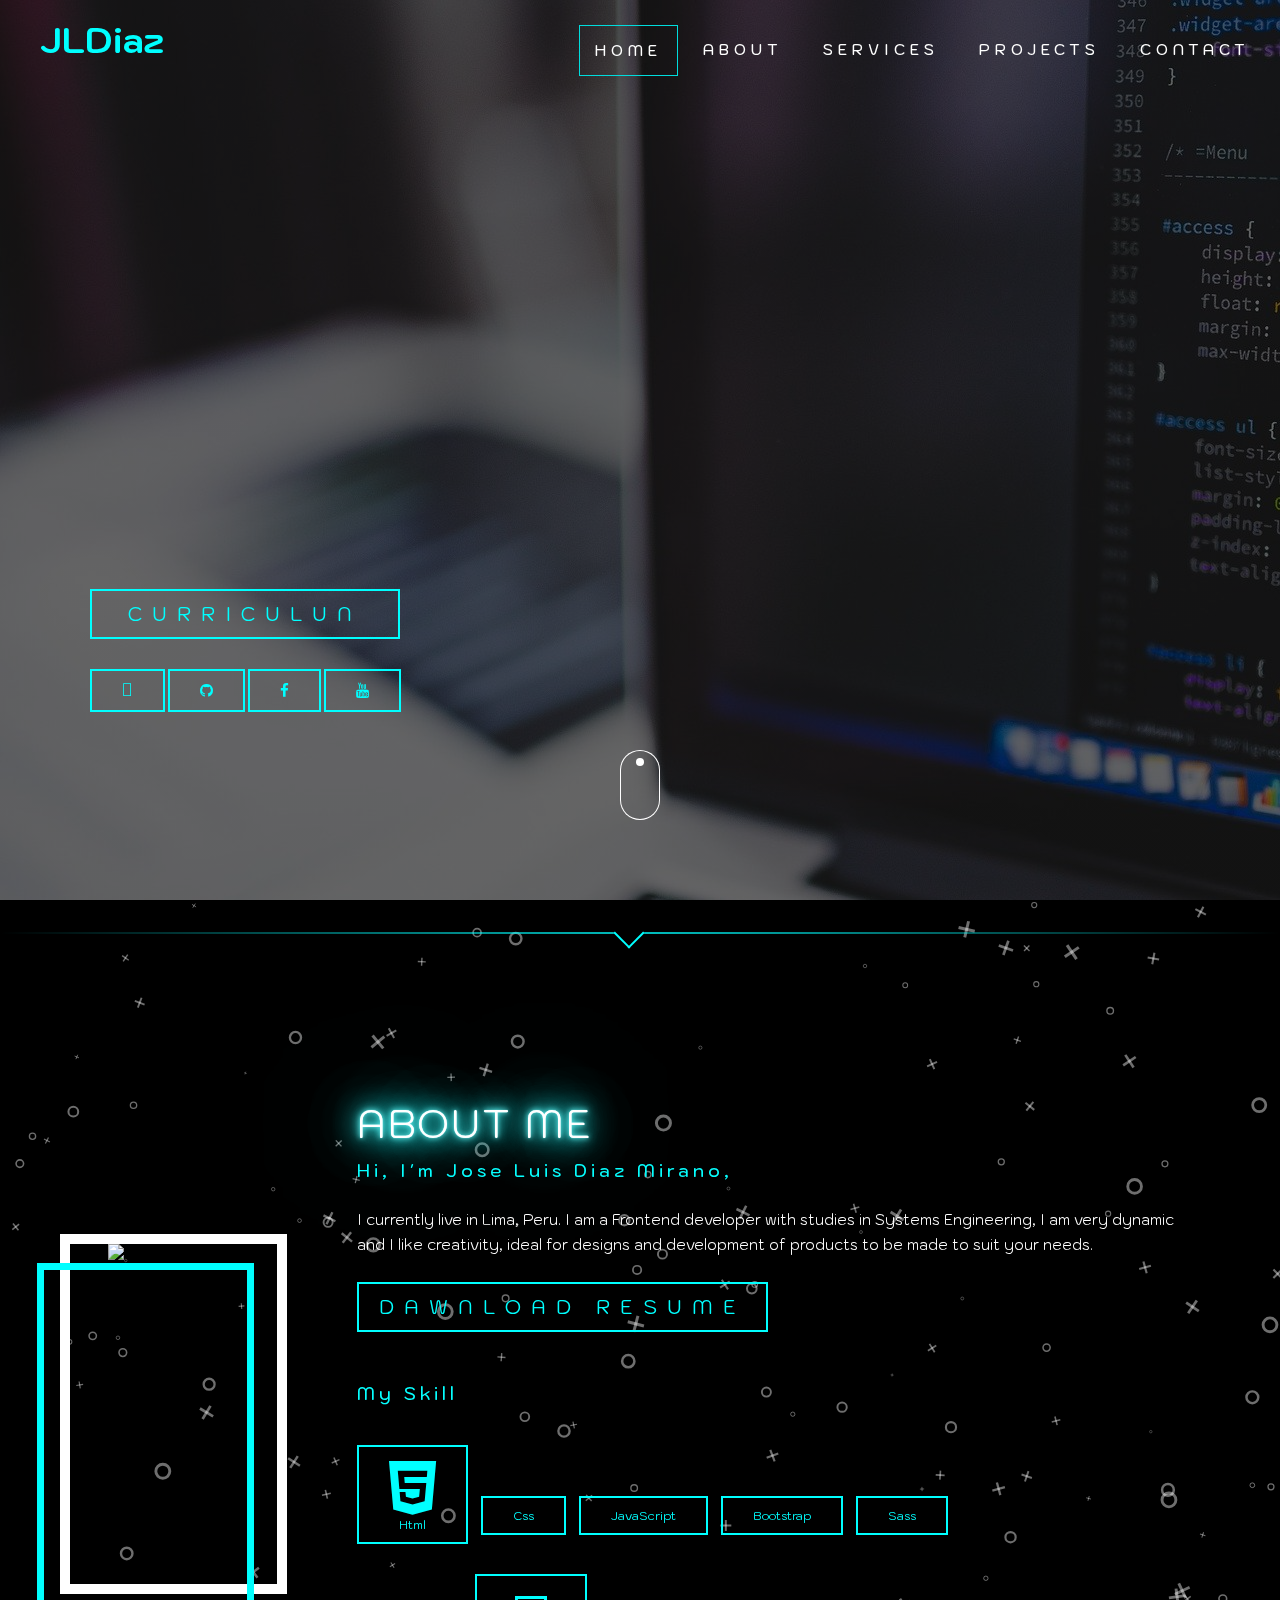
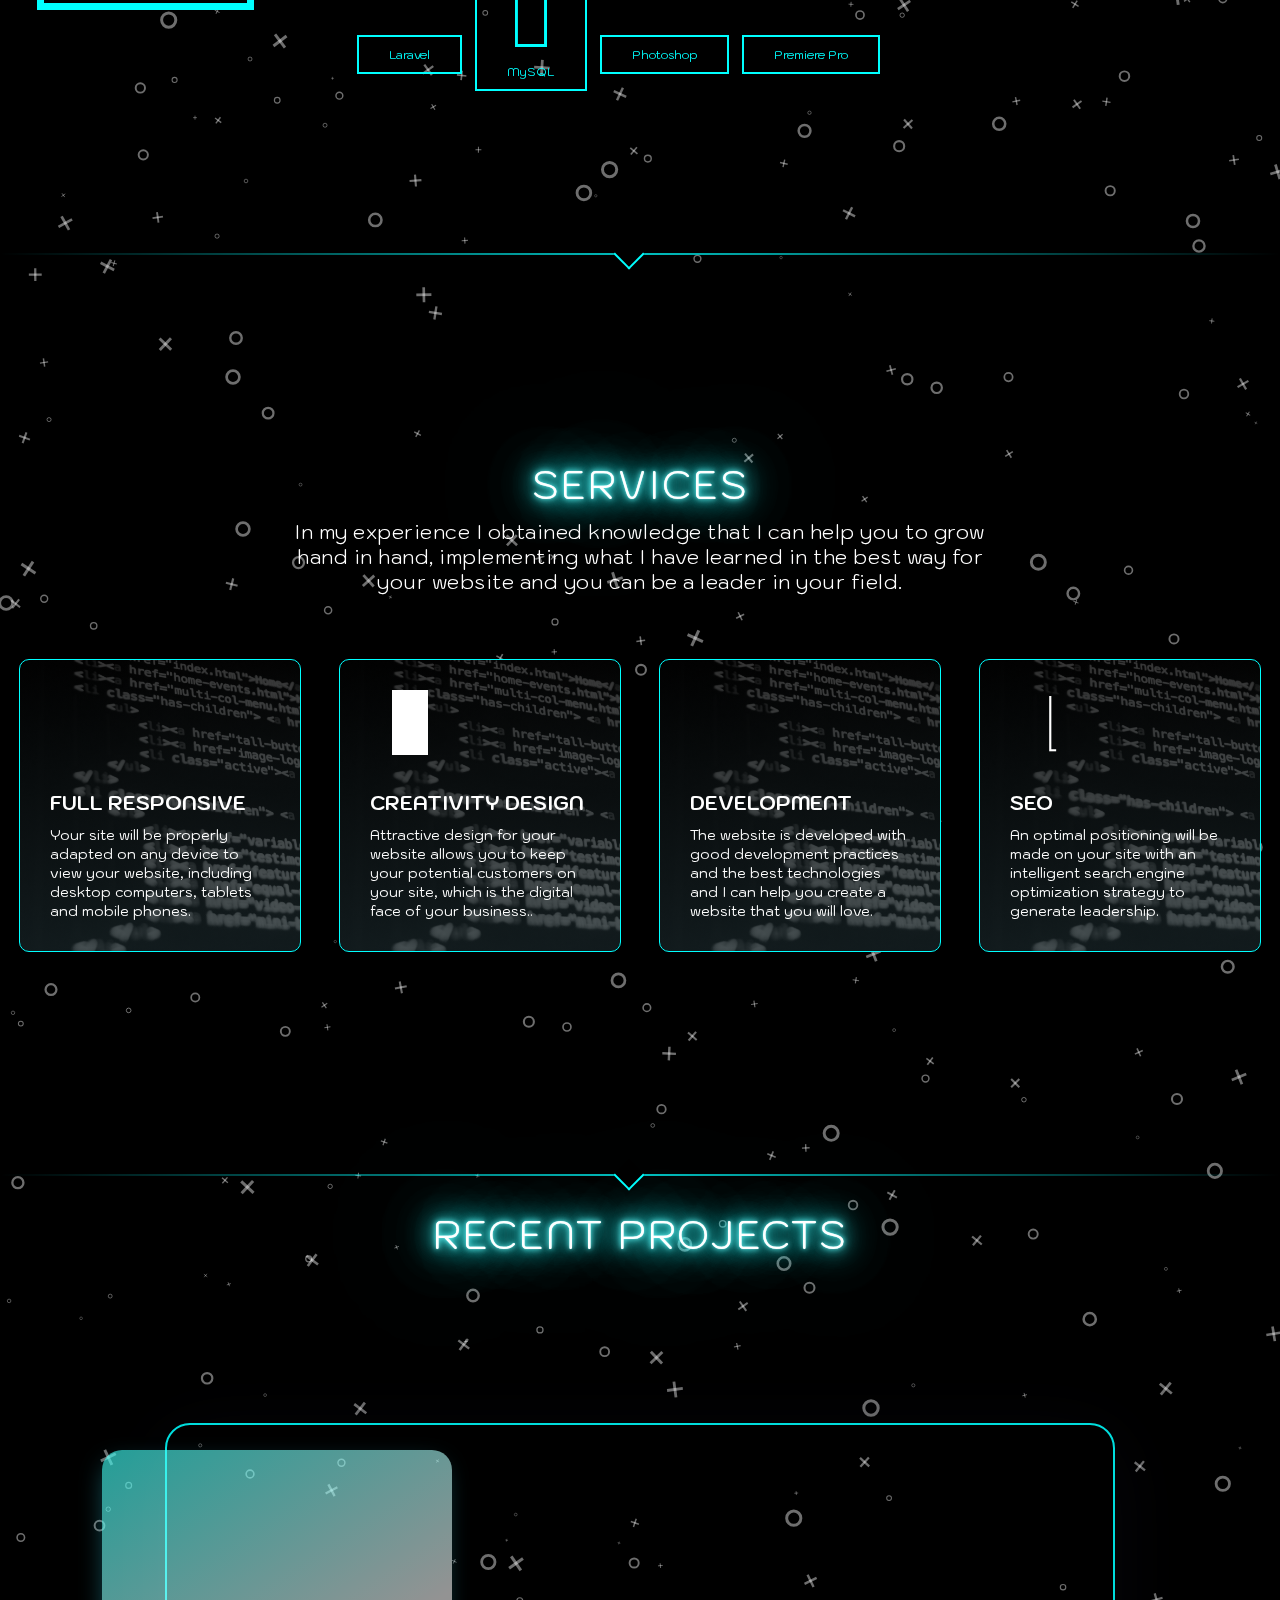
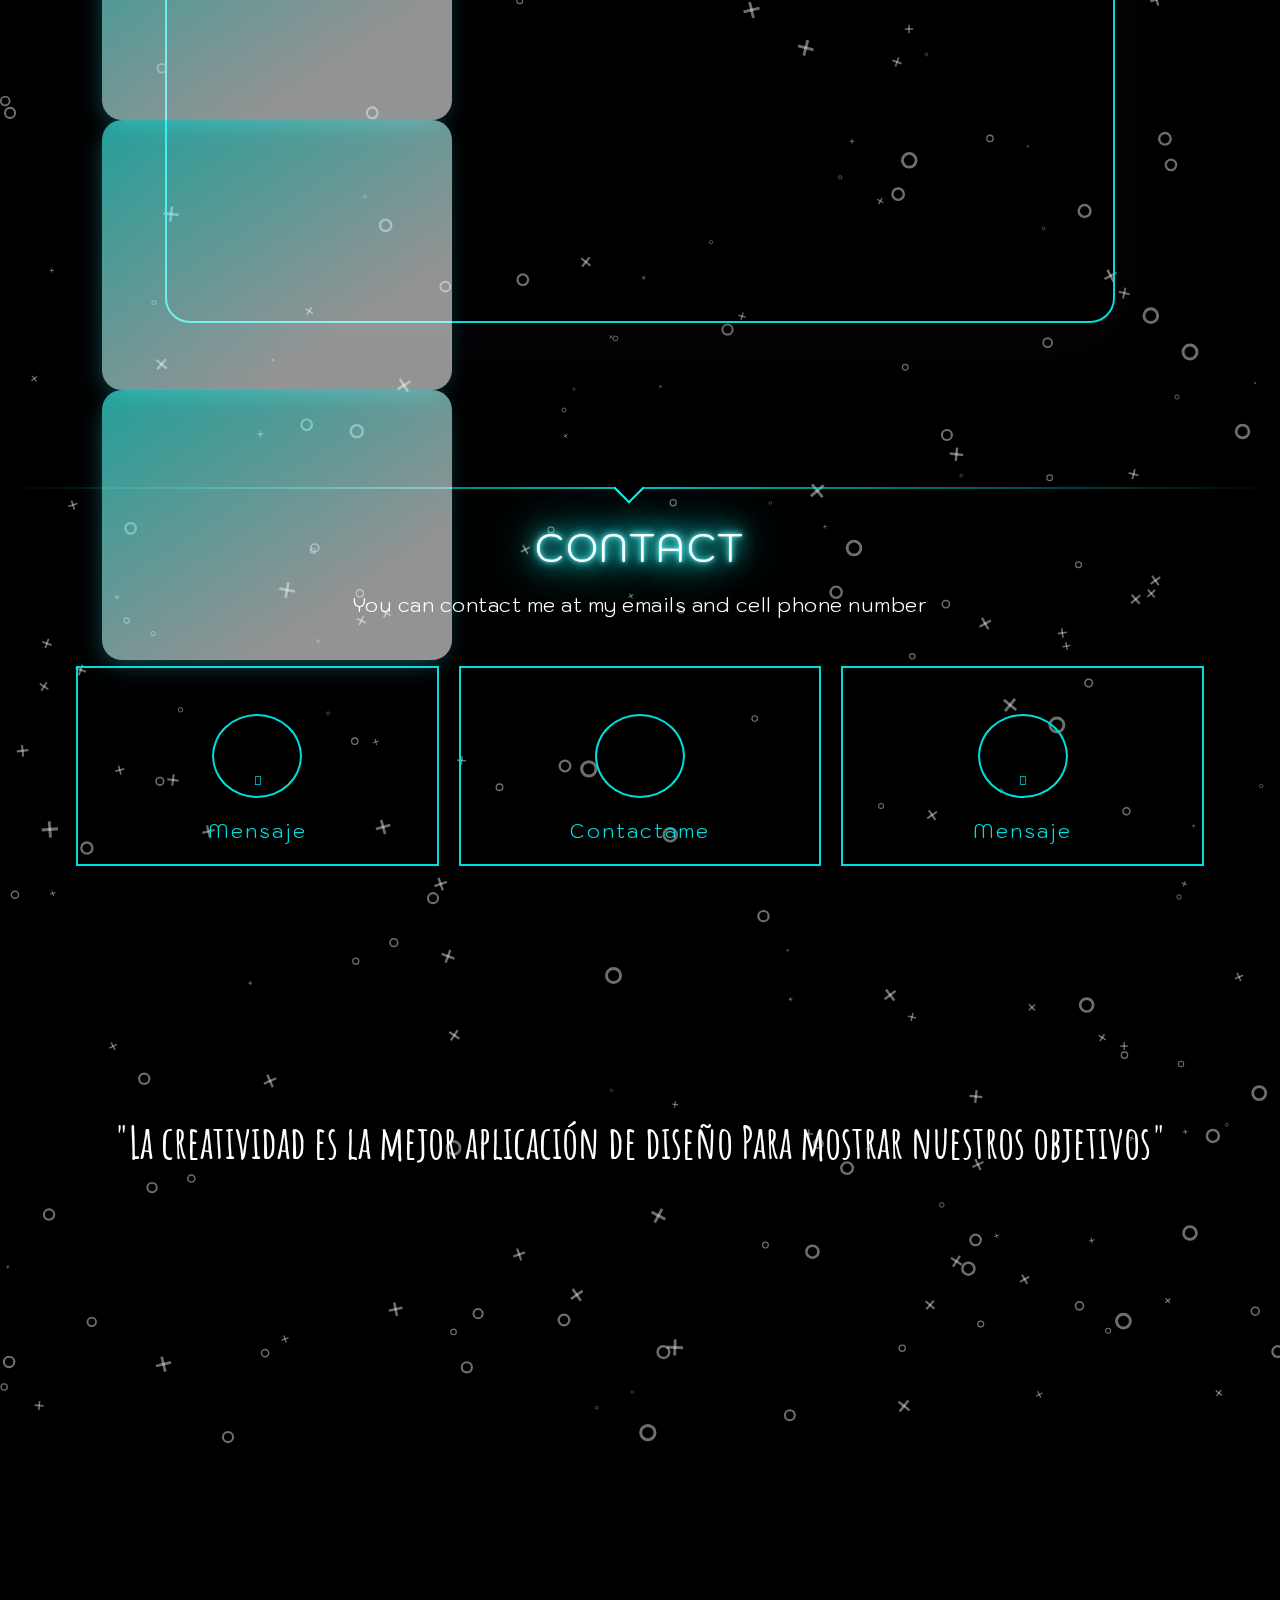
==== commit 23d325b8: "Update index.html" ====
--- a/index.html
+++ b/index.html
@@ -6,6 +6,7 @@
     <meta name="description" content="Hi, I'm Jose Luis Diaz Mirano,I currently live in Lima, Peru. I am a Frontend developer with studies in Systems Engineering,
                     I am very dynamic and I like creativity, ideal for designs and development of products to be made to suit your needs.">
     <meta name="author" content="Jose Luis Diaz Mirano">
+    <meta name="google-site-verification" content="IRC60pnujW-Spfh-UrnpAyrctL5IwBqd_IOf_c1XJZo" />
     <!--style-->
 
     <link rel="stylesheet" href="https://stackpath.bootstrapcdn.com/font-awesome/4.7.0/css/font-awesome.min.css">
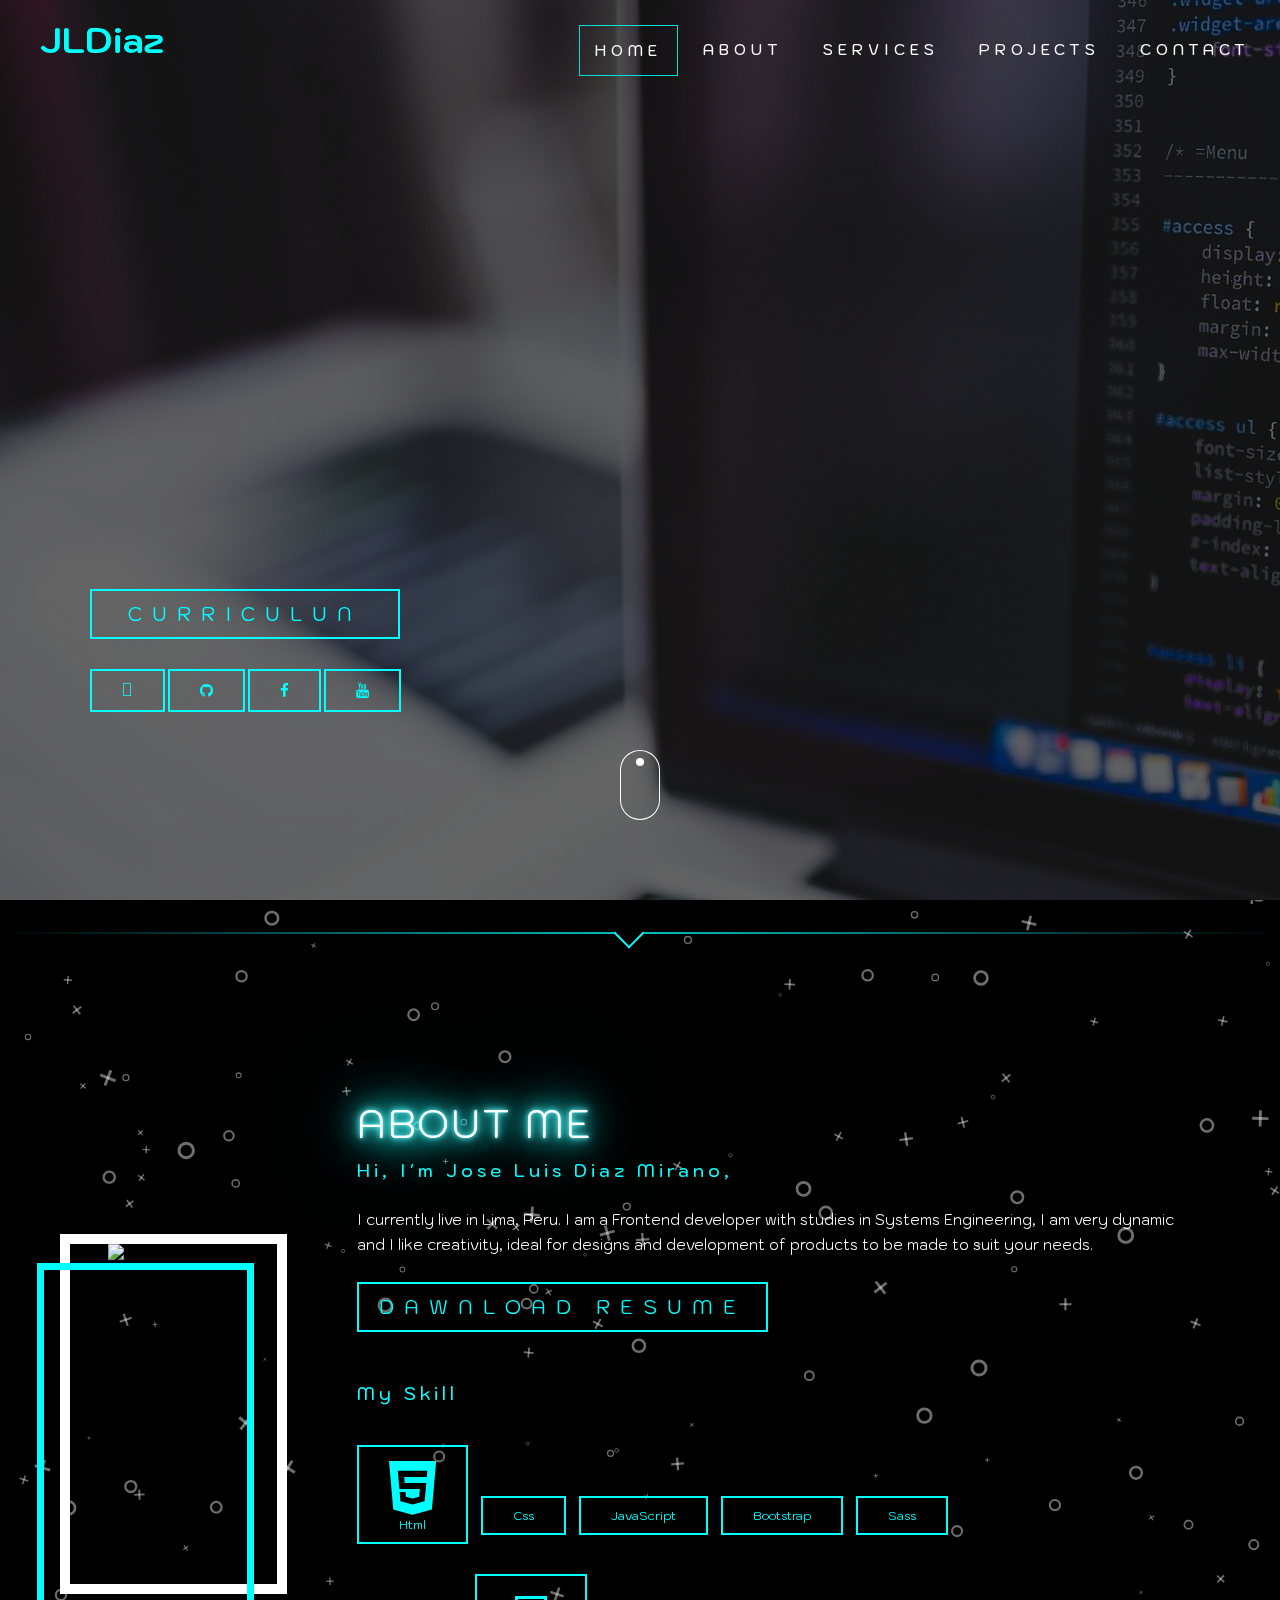
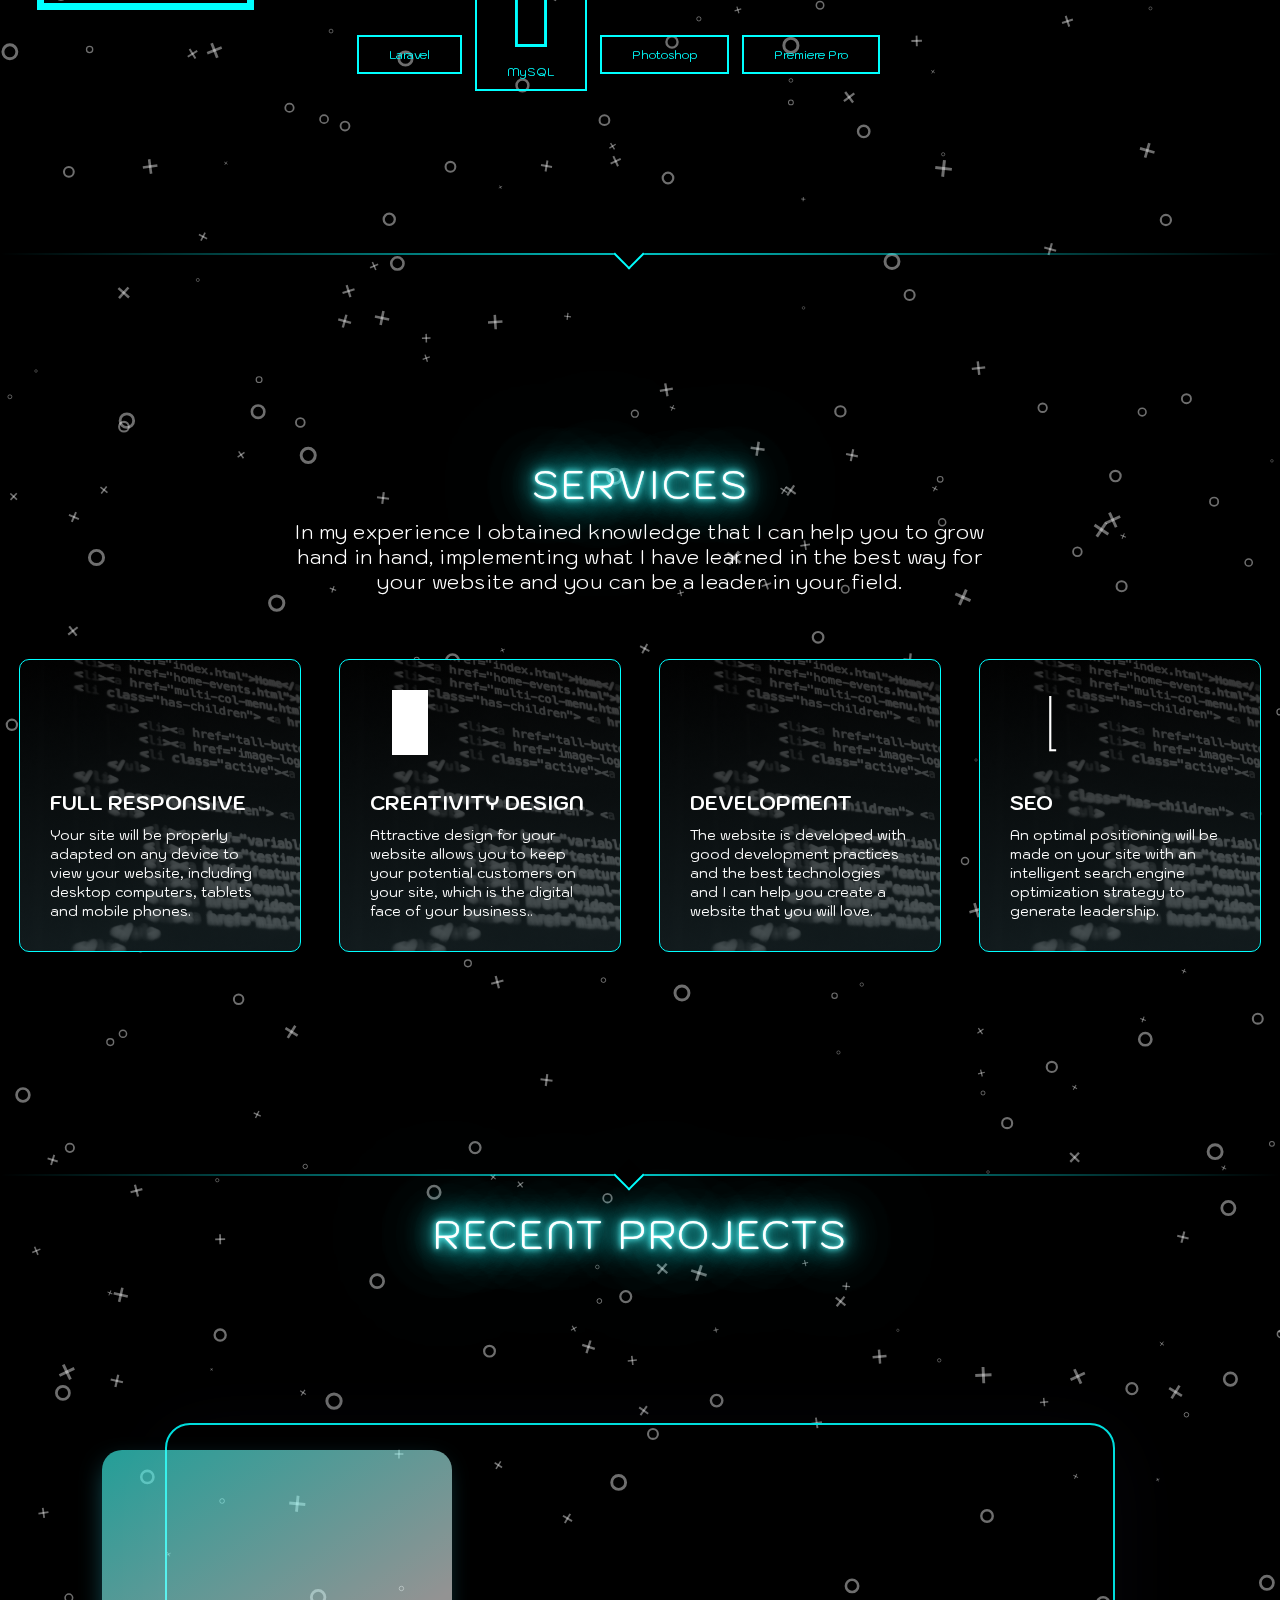
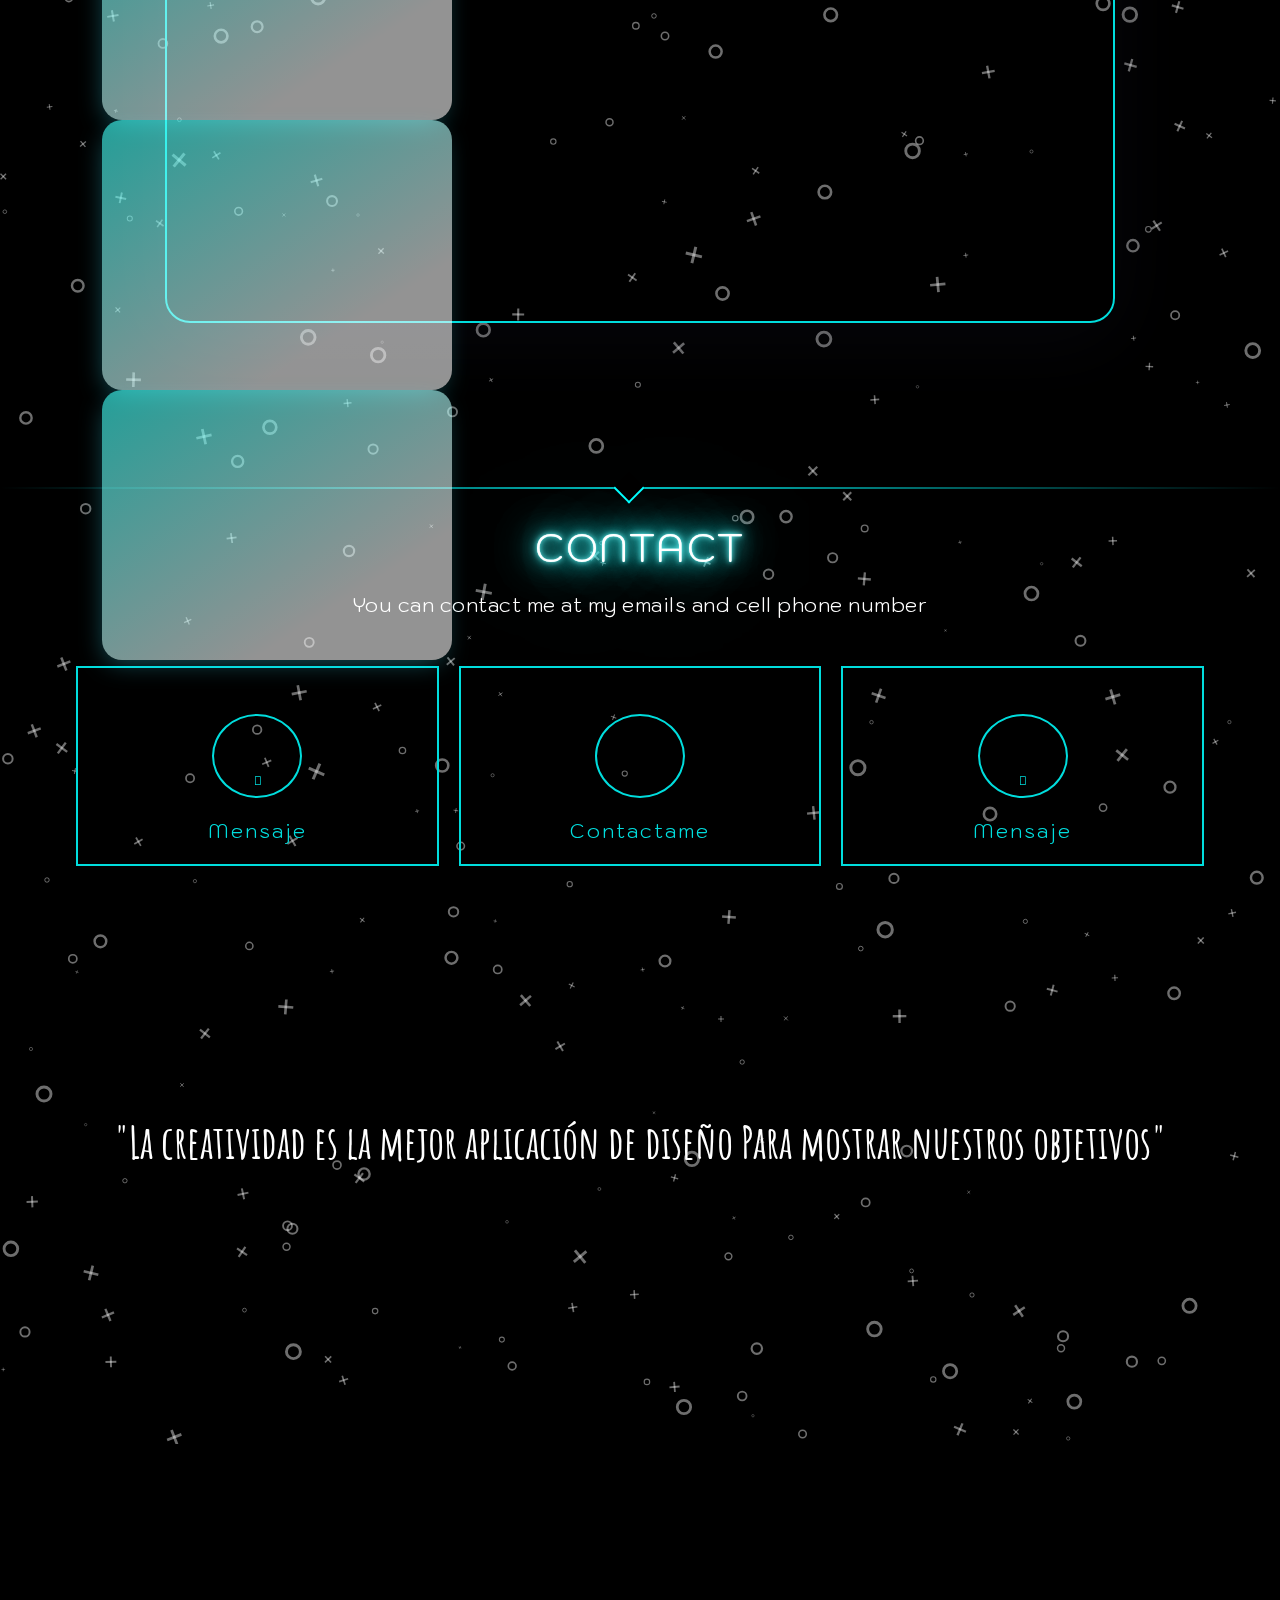
==== commit 95decb35: "V.02 JLDIAZ" ====
--- a/index.html
+++ b/index.html
@@ -46,8 +46,8 @@
                     <h1><span class="type"></span></h1>
                     <a href="public/Hoja_de_Vida.pdf" target="none" type="button" class="cta">Curriculun</a>
                     <div class="social">
-                        <a href="https://www.linkedin.com/in/jose-diaz-mira/"  type="button" class="cta_social"><i class="fab fa-linkedin"></i></i></a>
-                        <a href="https://github.com/JoseDiazMirano" target="none" type="button" class="cta_social"><i class="fa fab fa-github"></i></a>
+                        <a href="https://www.linkedin.com/in/jose-diaz-mira/" target="none" type="button" class="cta_social"><i class="fab fa-linkedin"></i></i></a>
+                        <a href="https://github.com/JoseDiazMirano" target="none" target="none" type="button" class="cta_social"><i class="fa fab fa-github"></i></a>
                         <a href="https://www.facebook.com/joseluis.diazmirano/" target="none" type="button" class="cta_social"><i class="fa fab fa-facebook"></i></a>
                         <a href="https://www.youtube.com/channel/UCuRgEjJgi9iZFCYVSASpXDw" target="none" type="button" class="cta_social"><i class="fa fab fab fa-youtube"></i></a>
                     </div>
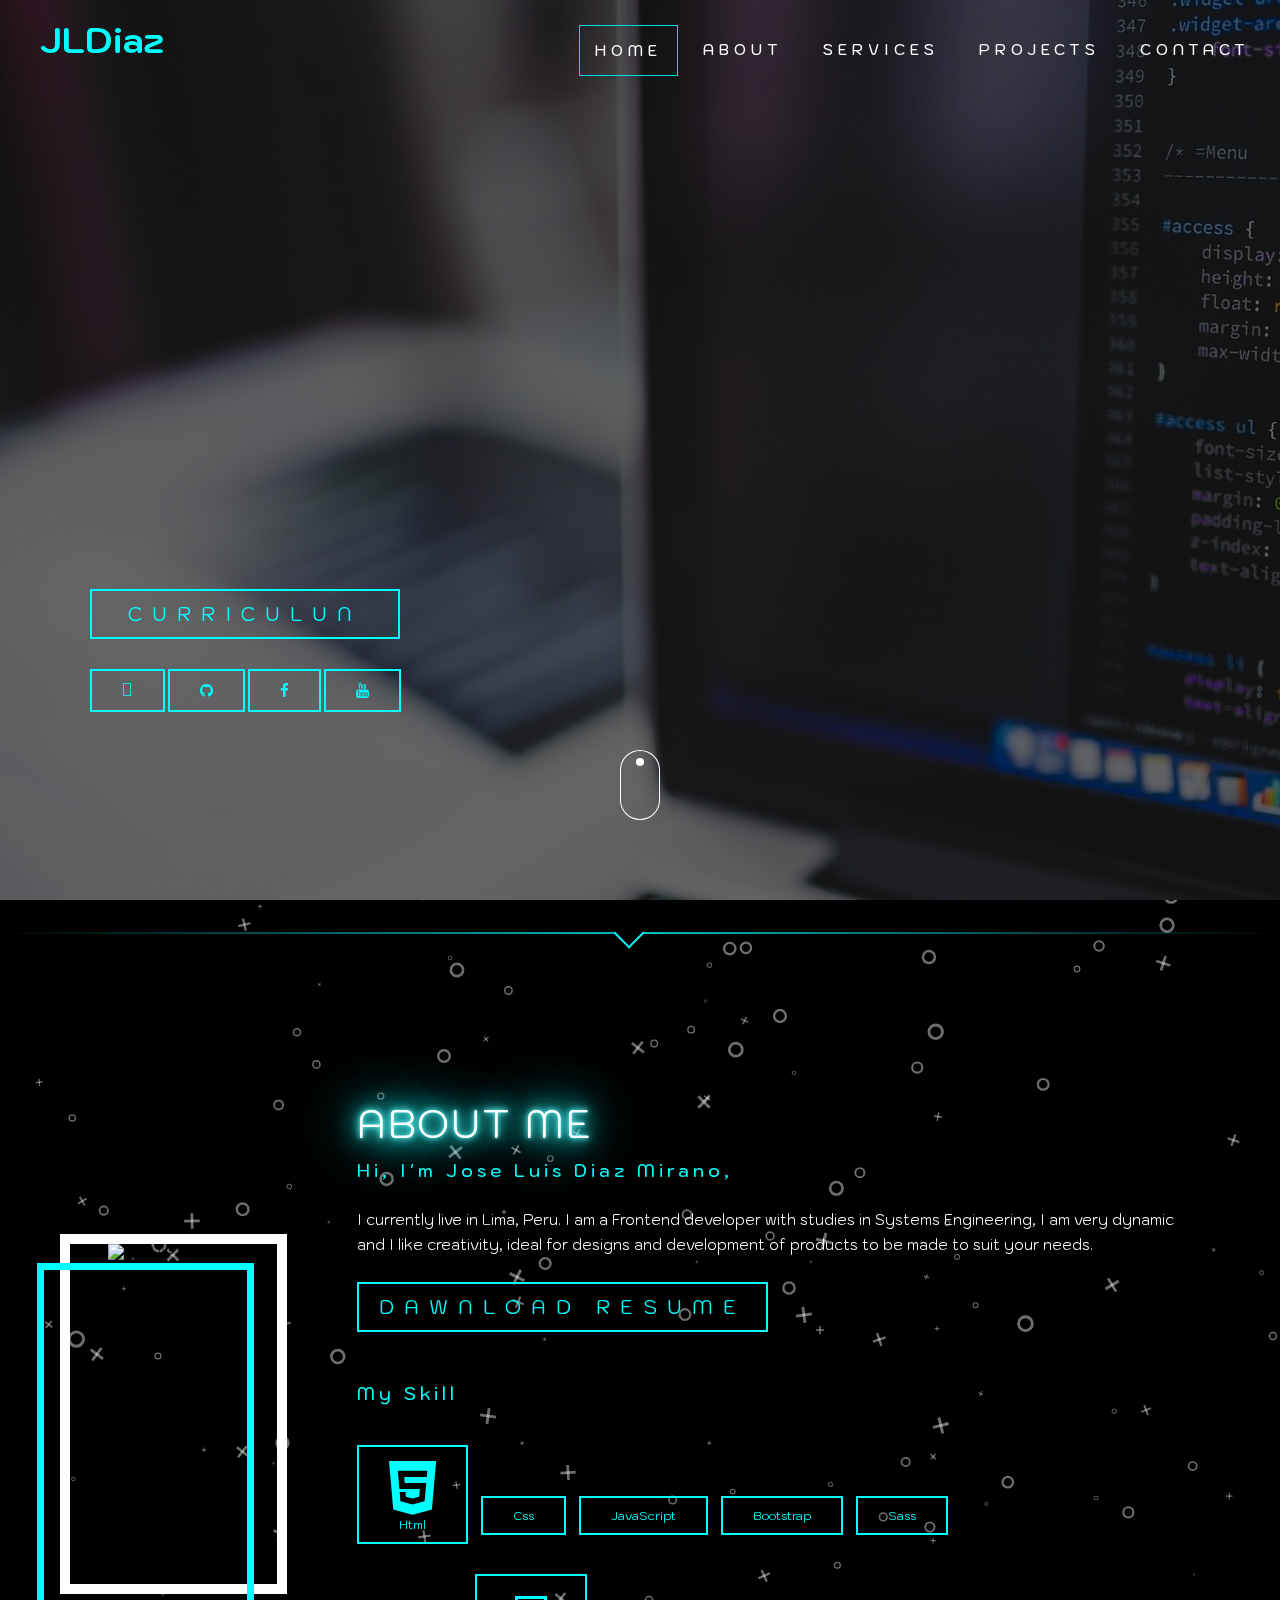
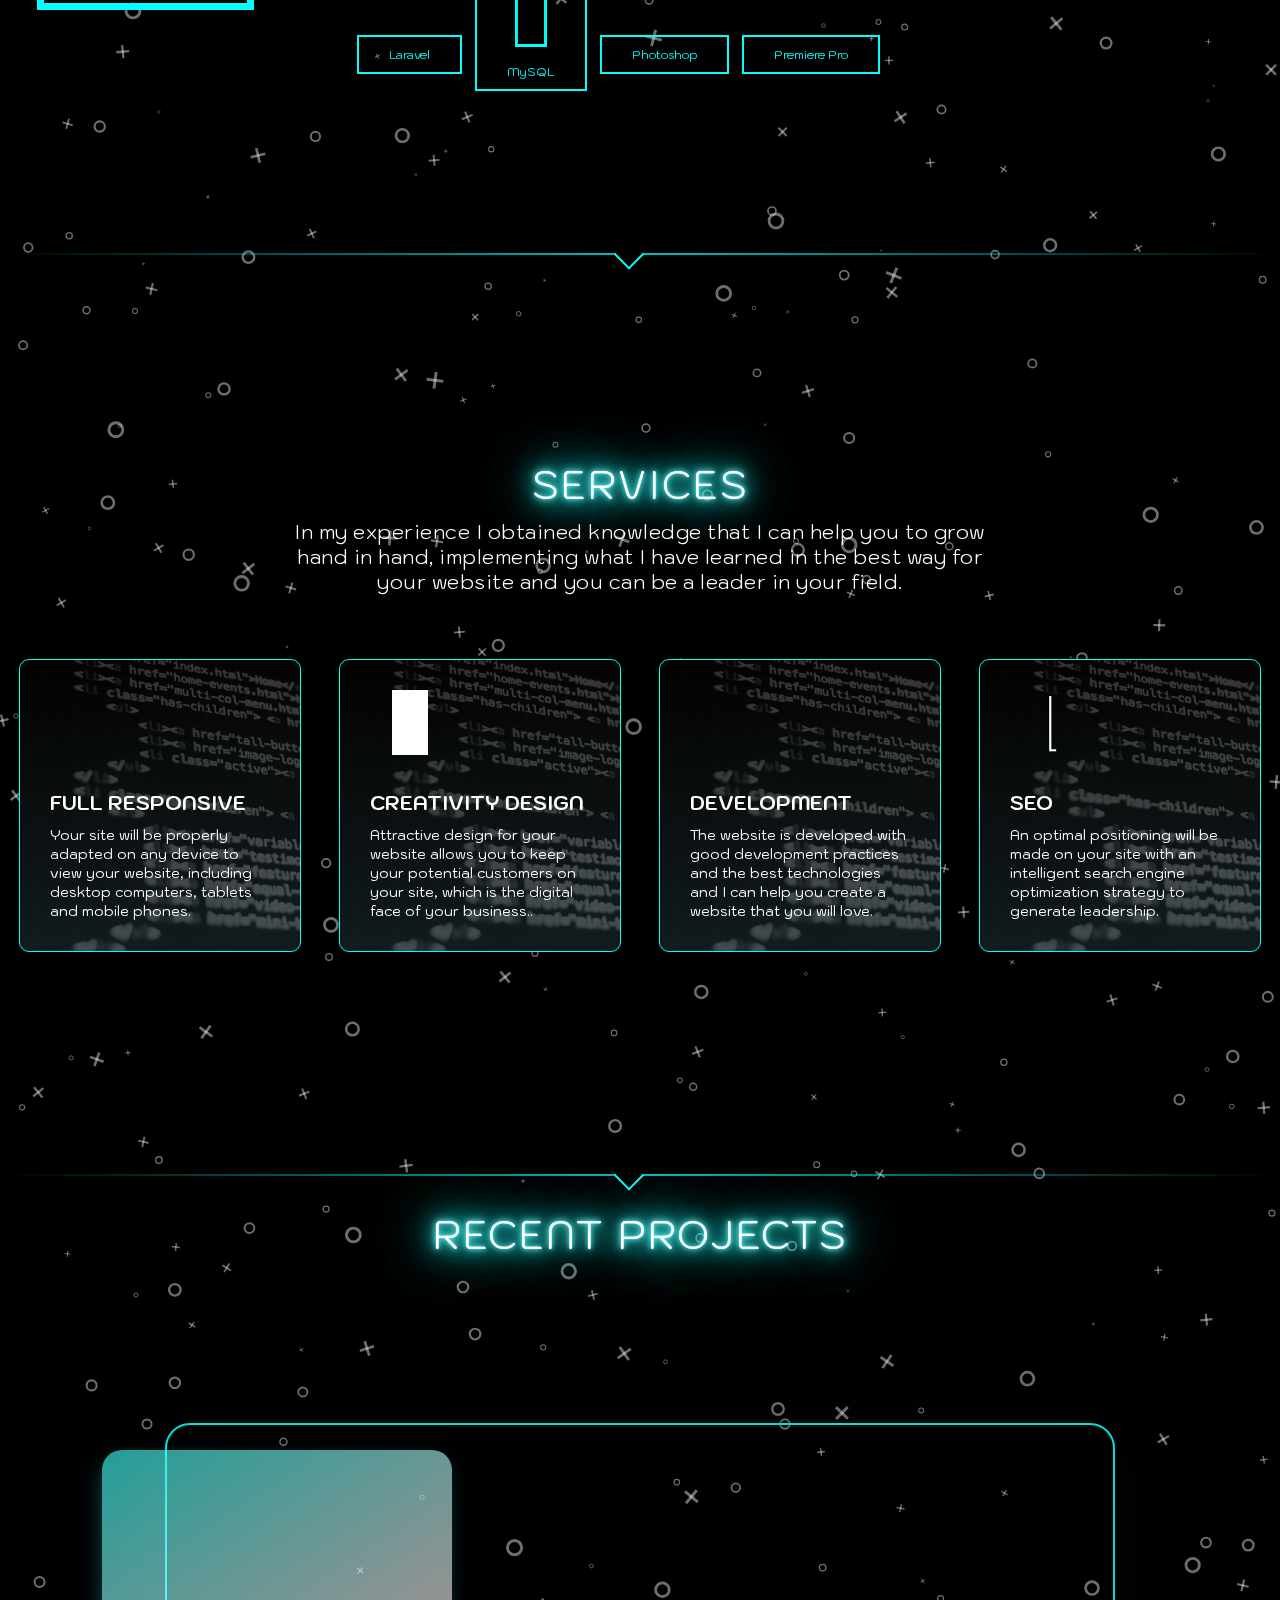
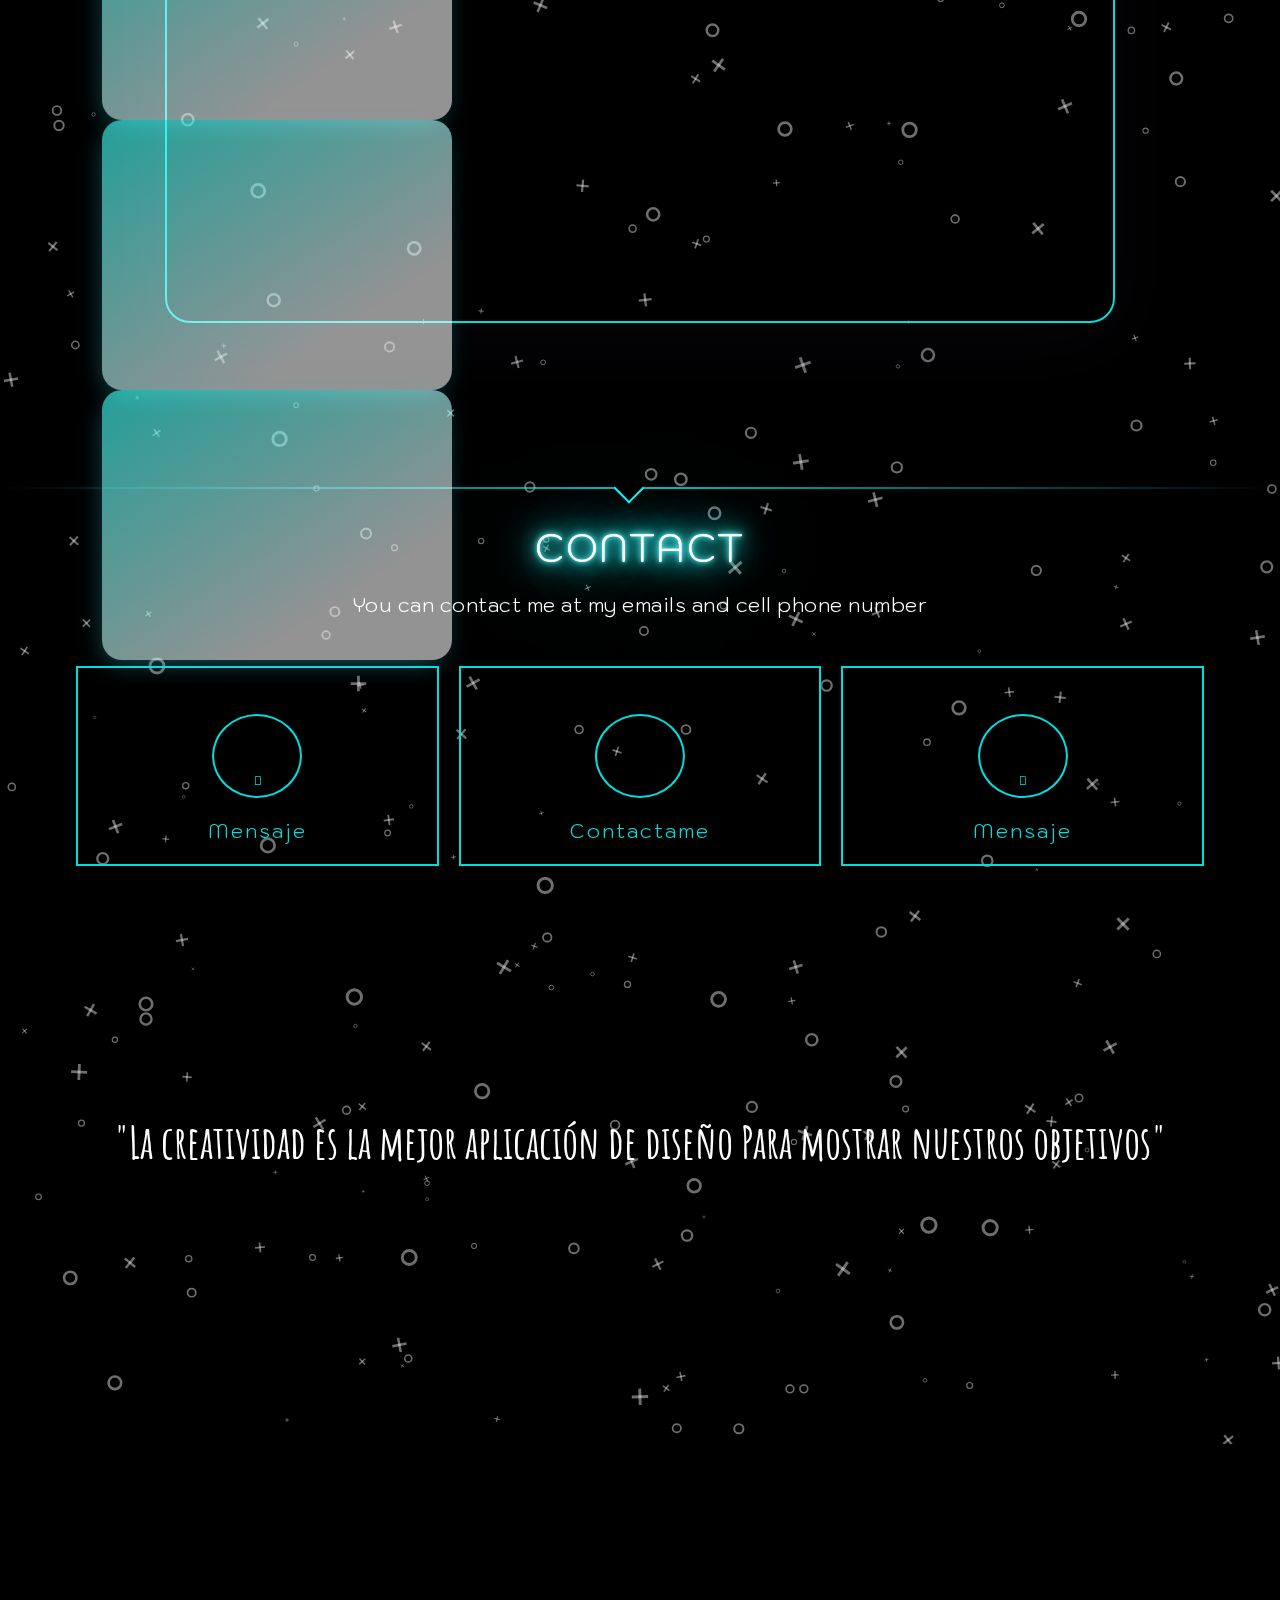
==== commit 4a0b028c: "V.02 JLDIAZ" ====
--- a/index.html
+++ b/index.html
@@ -3,9 +3,9 @@
 <head>
     <meta charset="UTF-8">
     <meta name="viewport" content="width=device-width, initial-scale=1.0">
-    <meta name="description" content="Hi, I'm Jose Luis Diaz Mirano,I currently live in Lima, Peru. I am a Frontend developer with studies in Systems Engineering,
-                    I am very dynamic and I like creativity, ideal for designs and development of products to be made to suit your needs.">
-    <meta name="author" content="Jose Luis Diaz Mirano">
+    <meta name="description" content="Hi, I'm Jose Luis Diaz Mirano,
+I currently live in Lima, Peru. I am a Frontend developer with studies in Systems Engineering, I am very dynamic and I like creativity, ideal for designs and development of products to be made to suit your needs.">
+   <meta name="author" content="Jose Luis Diaz Mirano">
     <meta name="google-site-verification" content="IRC60pnujW-Spfh-UrnpAyrctL5IwBqd_IOf_c1XJZo" />
     <!--style-->
 
@@ -47,7 +47,7 @@
                     <a href="public/Hoja_de_Vida.pdf" target="none" type="button" class="cta">Curriculun</a>
                     <div class="social">
                         <a href="https://www.linkedin.com/in/jose-diaz-mira/" target="none" type="button" class="cta_social"><i class="fab fa-linkedin"></i></i></a>
-                        <a href="https://github.com/JoseDiazMirano" target="none" target="none" type="button" class="cta_social"><i class="fa fab fa-github"></i></a>
+                        <a href="https://github.com/JoseDiazMirano" target="none" type="button" class="cta_social"><i class="fa fab fa-github"></i></a>
                         <a href="https://www.facebook.com/joseluis.diazmirano/" target="none" type="button" class="cta_social"><i class="fa fab fa-facebook"></i></a>
                         <a href="https://www.youtube.com/channel/UCuRgEjJgi9iZFCYVSASpXDw" target="none" type="button" class="cta_social"><i class="fa fab fab fa-youtube"></i></a>
                     </div>
@@ -172,7 +172,7 @@
           
               <div class="blog-slider__item swiper-slide">
                 <div class="blog-slider__img">
-                  <img src="https://i.ibb.co/Y8J2qc7/Higienika.png" alt="Proyects | Jose Luis Diaz Mirano">
+                  <img src="https://i.ibb.co/Y8J2qc7/Higienika.png" alt="Proyect | Jose Luis Diaz Mirano">
                 </div>
                 <div class="blog-slider__content">
                   <span class="blog-slider__code">26 December 2020</span>
@@ -184,7 +184,7 @@
               
               <div class="blog-slider__item swiper-slide">
                 <div class="blog-slider__img">
-                  <img src="https://i.ibb.co/SJnW8RT/escritorio.jpg" alt="Proyects | Jose Luis Diaz Mirano">
+                  <img src="https://i.ibb.co/SJnW8RT/escritorio.jpg" alt="Proyect | Jose Luis Diaz Mirano">
                 </div>
                 <div class="blog-slider__content">
                   <span class="blog-slider__code">00/00/00</span>
@@ -196,7 +196,7 @@
               
               <div class="blog-slider__item swiper-slide">
                 <div class="blog-slider__img">
-                  <img src="https://i.ibb.co/SJnW8RT/escritorio.jpg" alt="Proyects | Jose Luis Diaz Mirano">
+                  <img src="https://i.ibb.co/SJnW8RT/escritorio.jpg" alt="Proyect | Jose Luis Diaz Mirano">
                 </div>
                 <div class="blog-slider__content">
                   <span class="blog-slider__code">00/00/00</span>
@@ -237,7 +237,7 @@
         </div>
     </section>
     <div class="scene">
-        <img src="https://i.ibb.co/KrrPnpR/monta-a.png" class="montaña" alt="Jose Luis Diaz Mirano"> 
+        <img src="https://i.ibb.co/KrrPnpR/monta-a.png" class="montaña" alt="ose Luis Diaz Mirano"> 
         <h1 style="color: white;">"La creatividad es la mejor aplicación de diseño Para mostrar nuestros objetivos"</h1>
     </div>
     
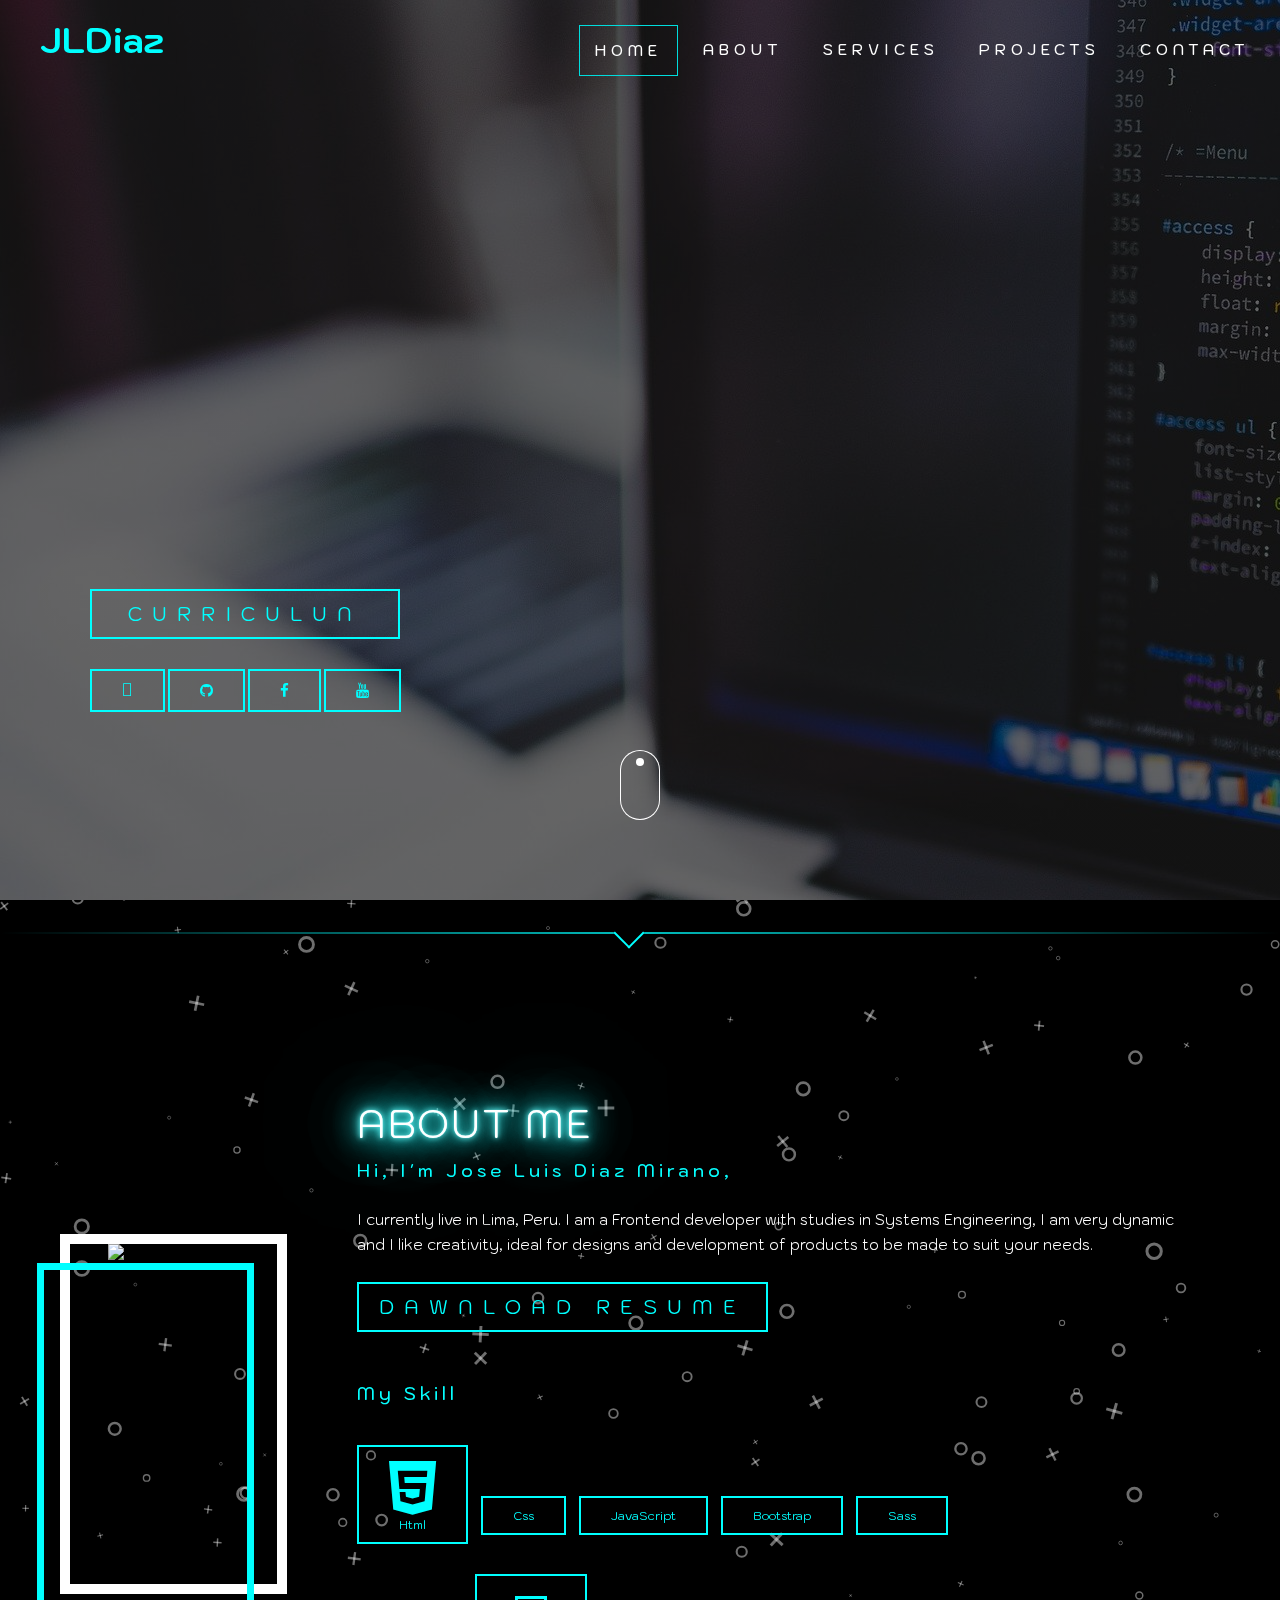
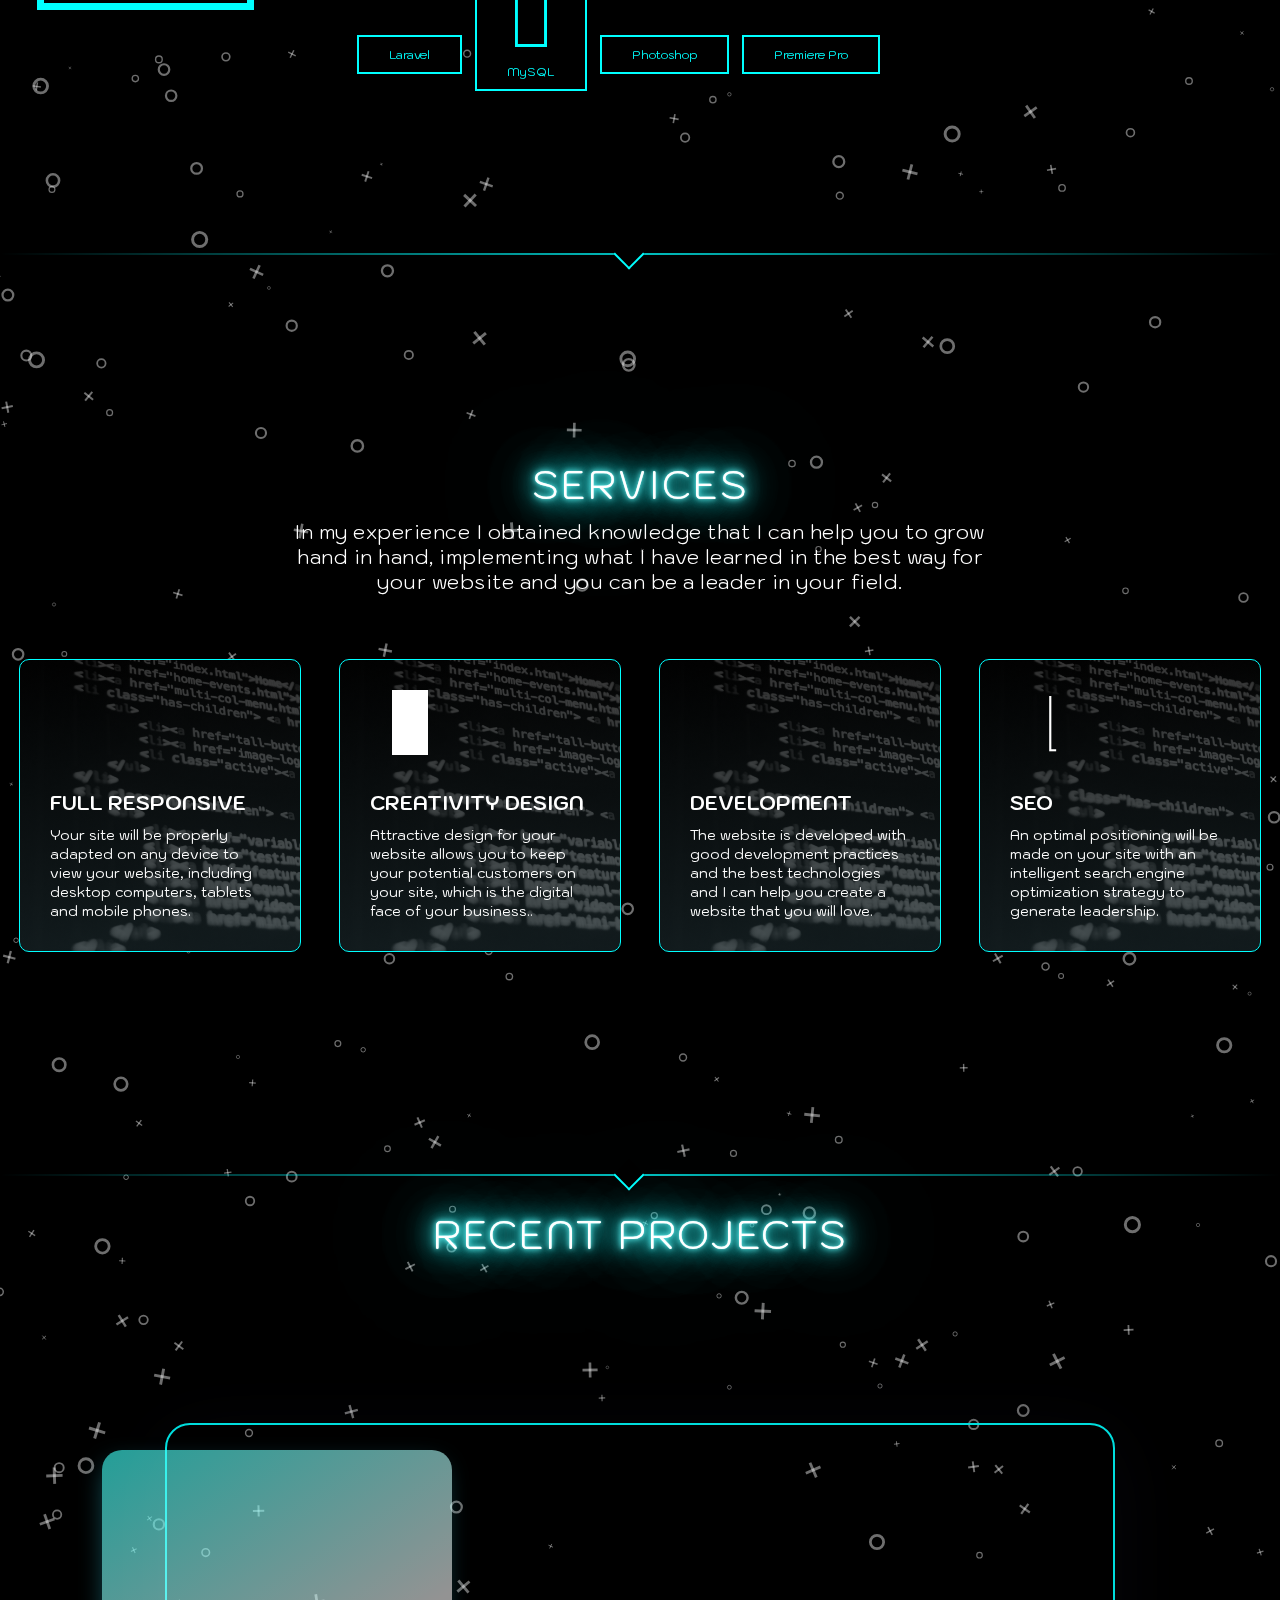
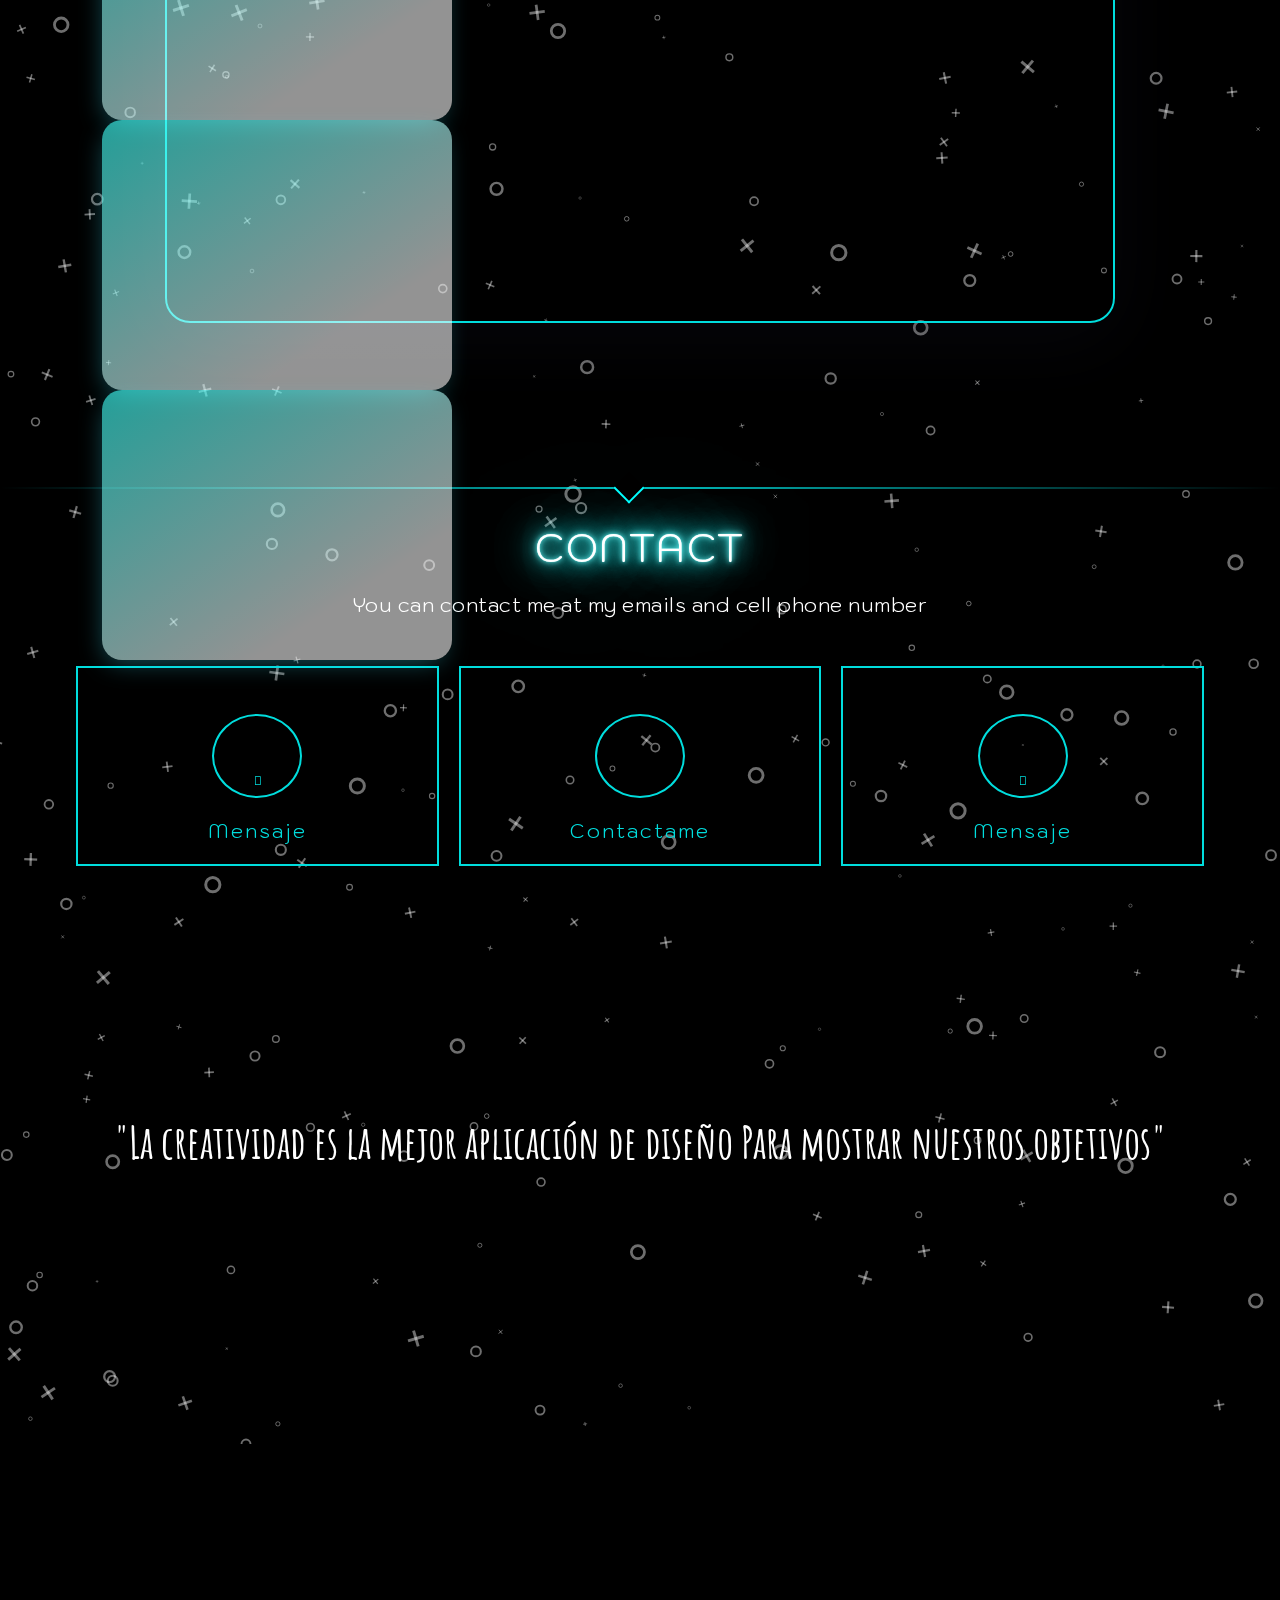
==== commit 388bfca9: "Update index.html" ====
--- a/index.html
+++ b/index.html
@@ -178,7 +178,7 @@
                   <span class="blog-slider__code">26 December 2020</span>
                   <div class="blog-slider__title">Higienika Office Perú</div>
                   <div class="blog-slider__text">Pagina web con uso de chatbot donde contaba con un catalogo de productos y dabamos a conocer a la empresa</div>
-                  <a href="https://info.higienikaofficeperu.com" class="blog-slider__button">READ MORE</a>
+                  <a href="https://info.higienikaofficeperu.com" target="none" class="blog-slider__button">READ MORE</a>
                 </div>
               </div>
               
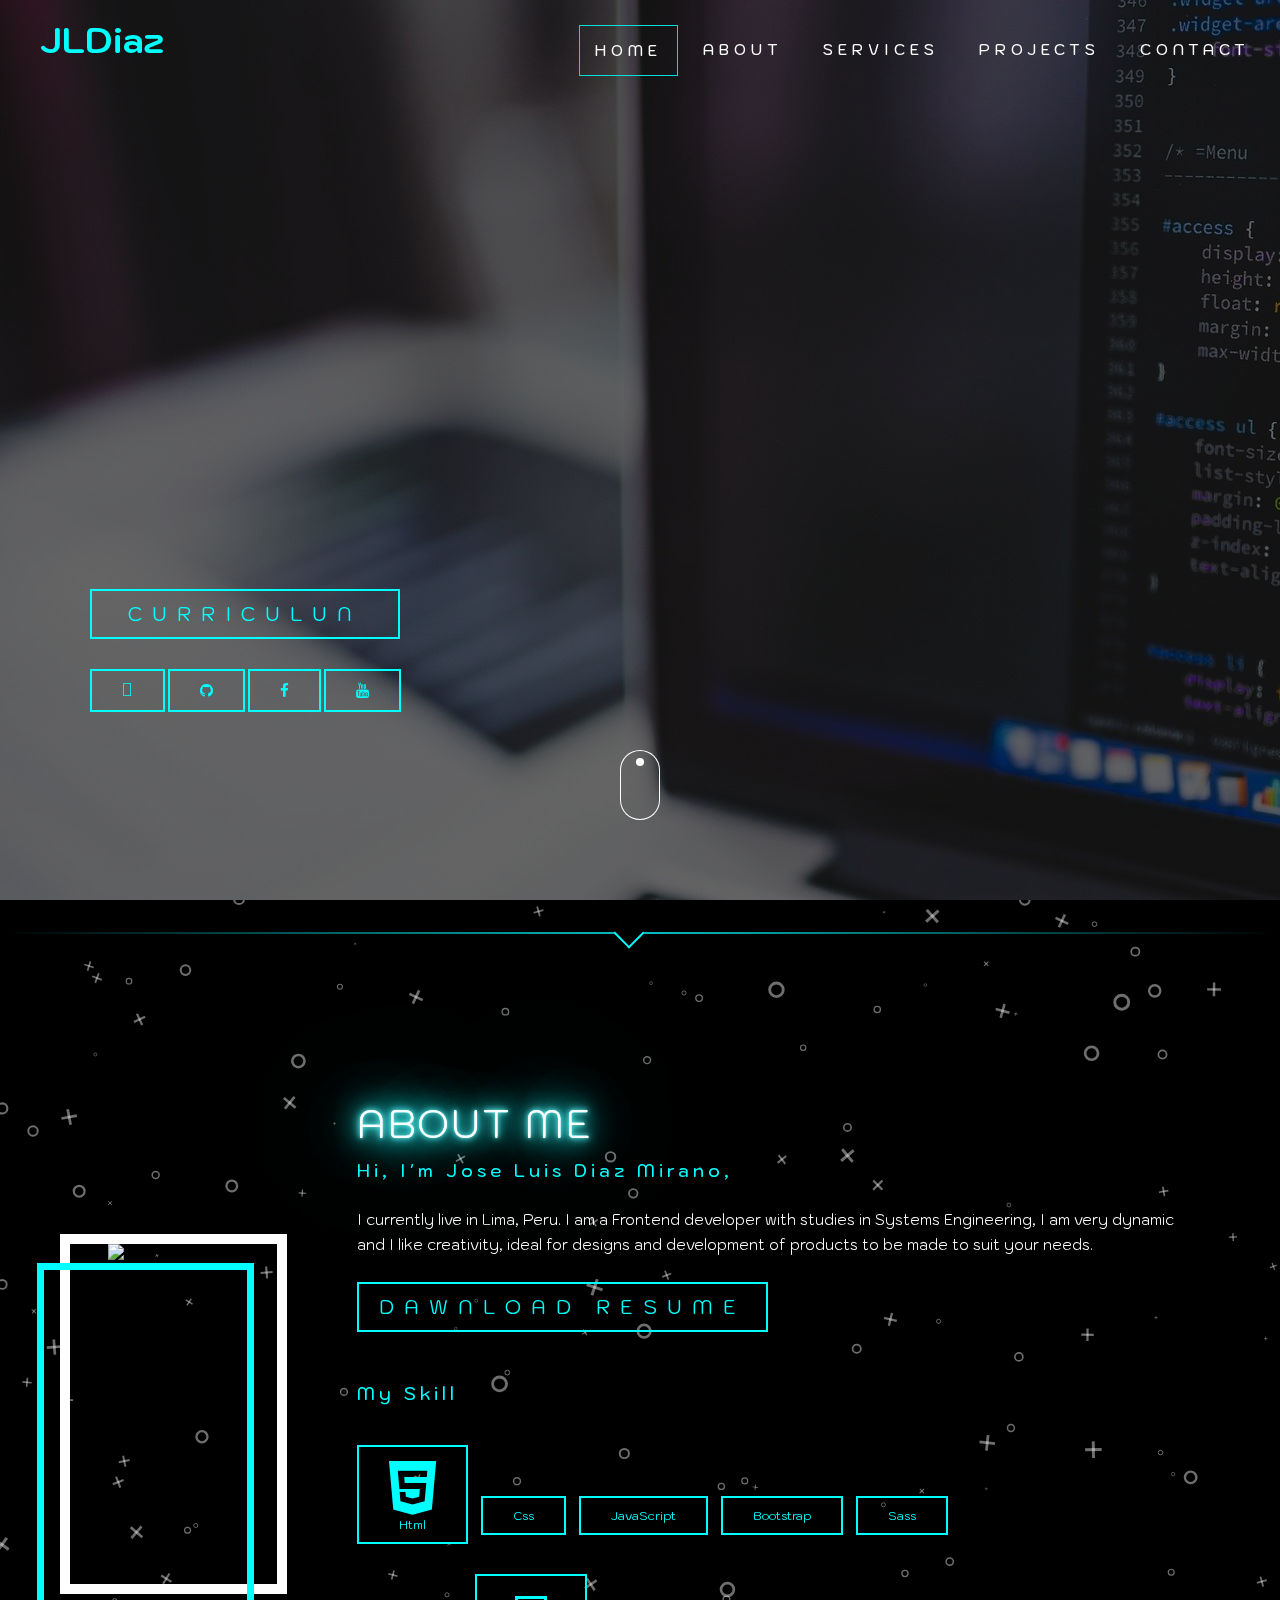
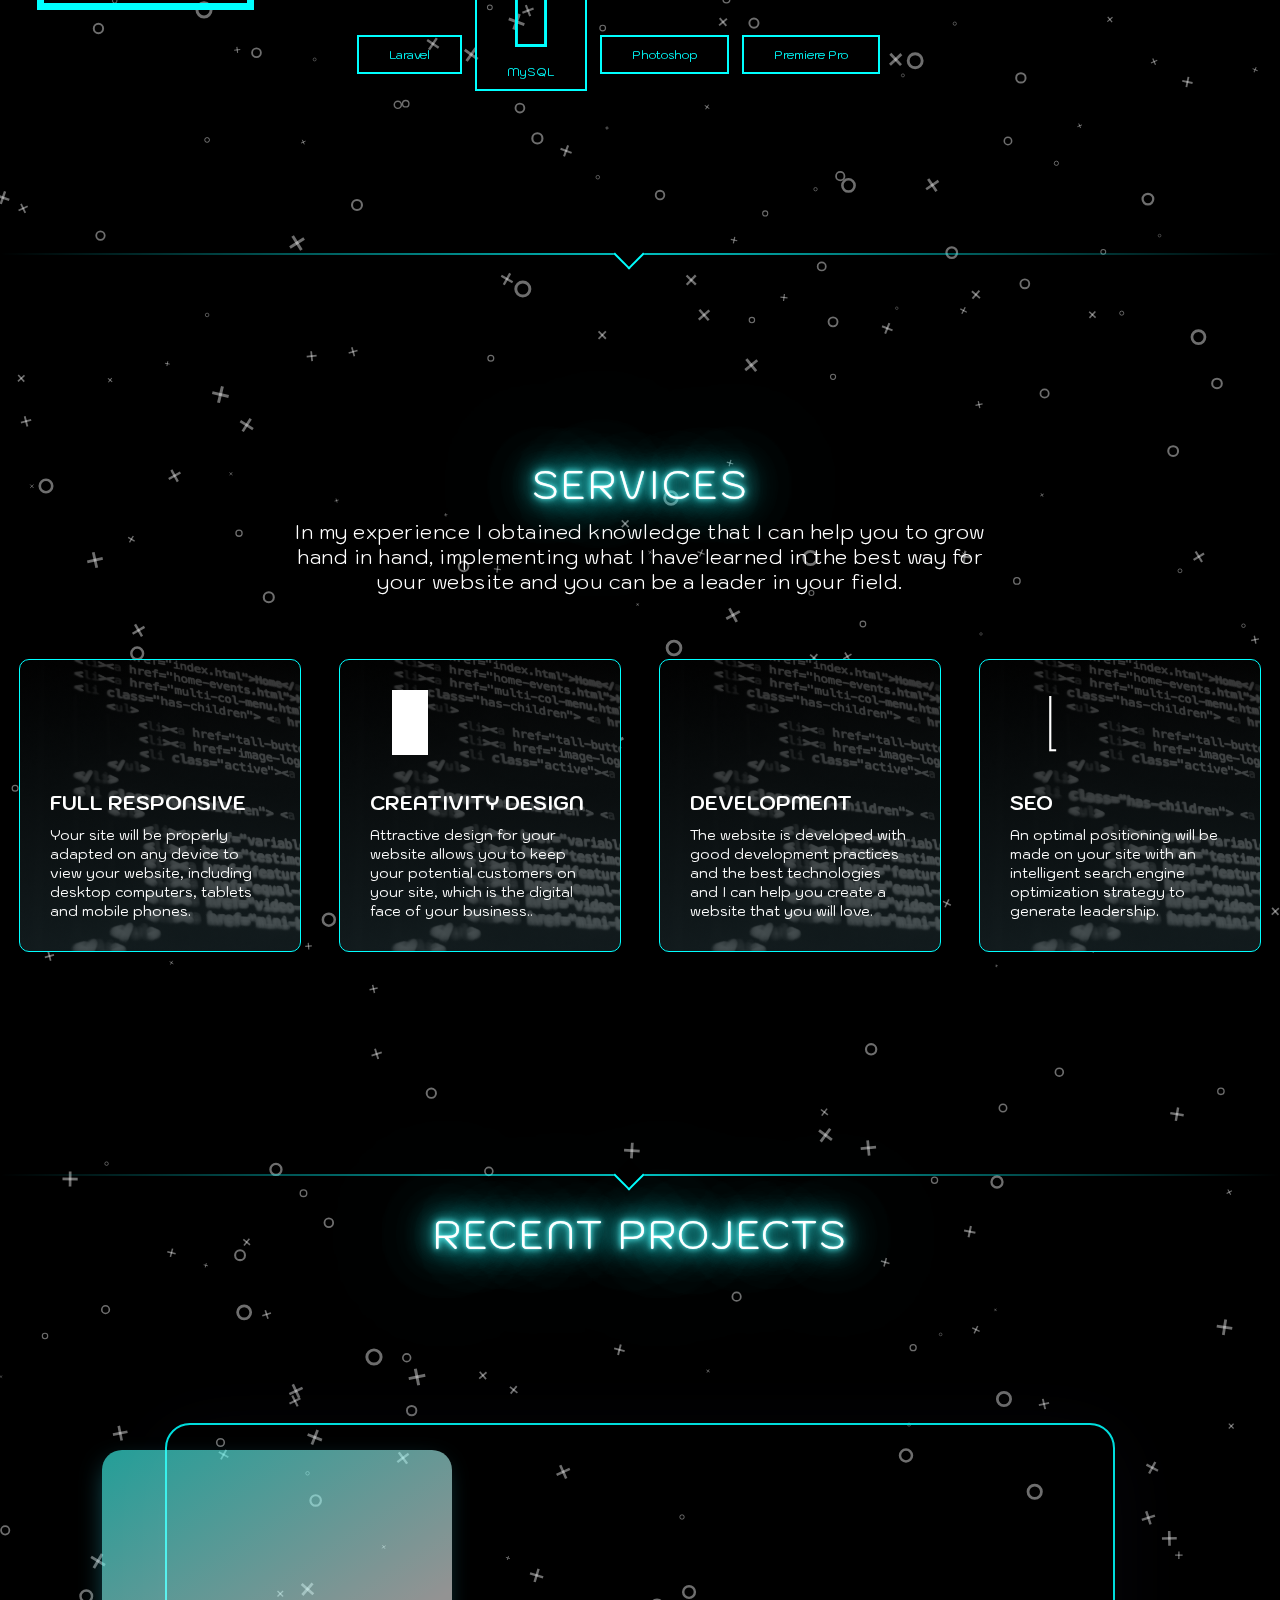
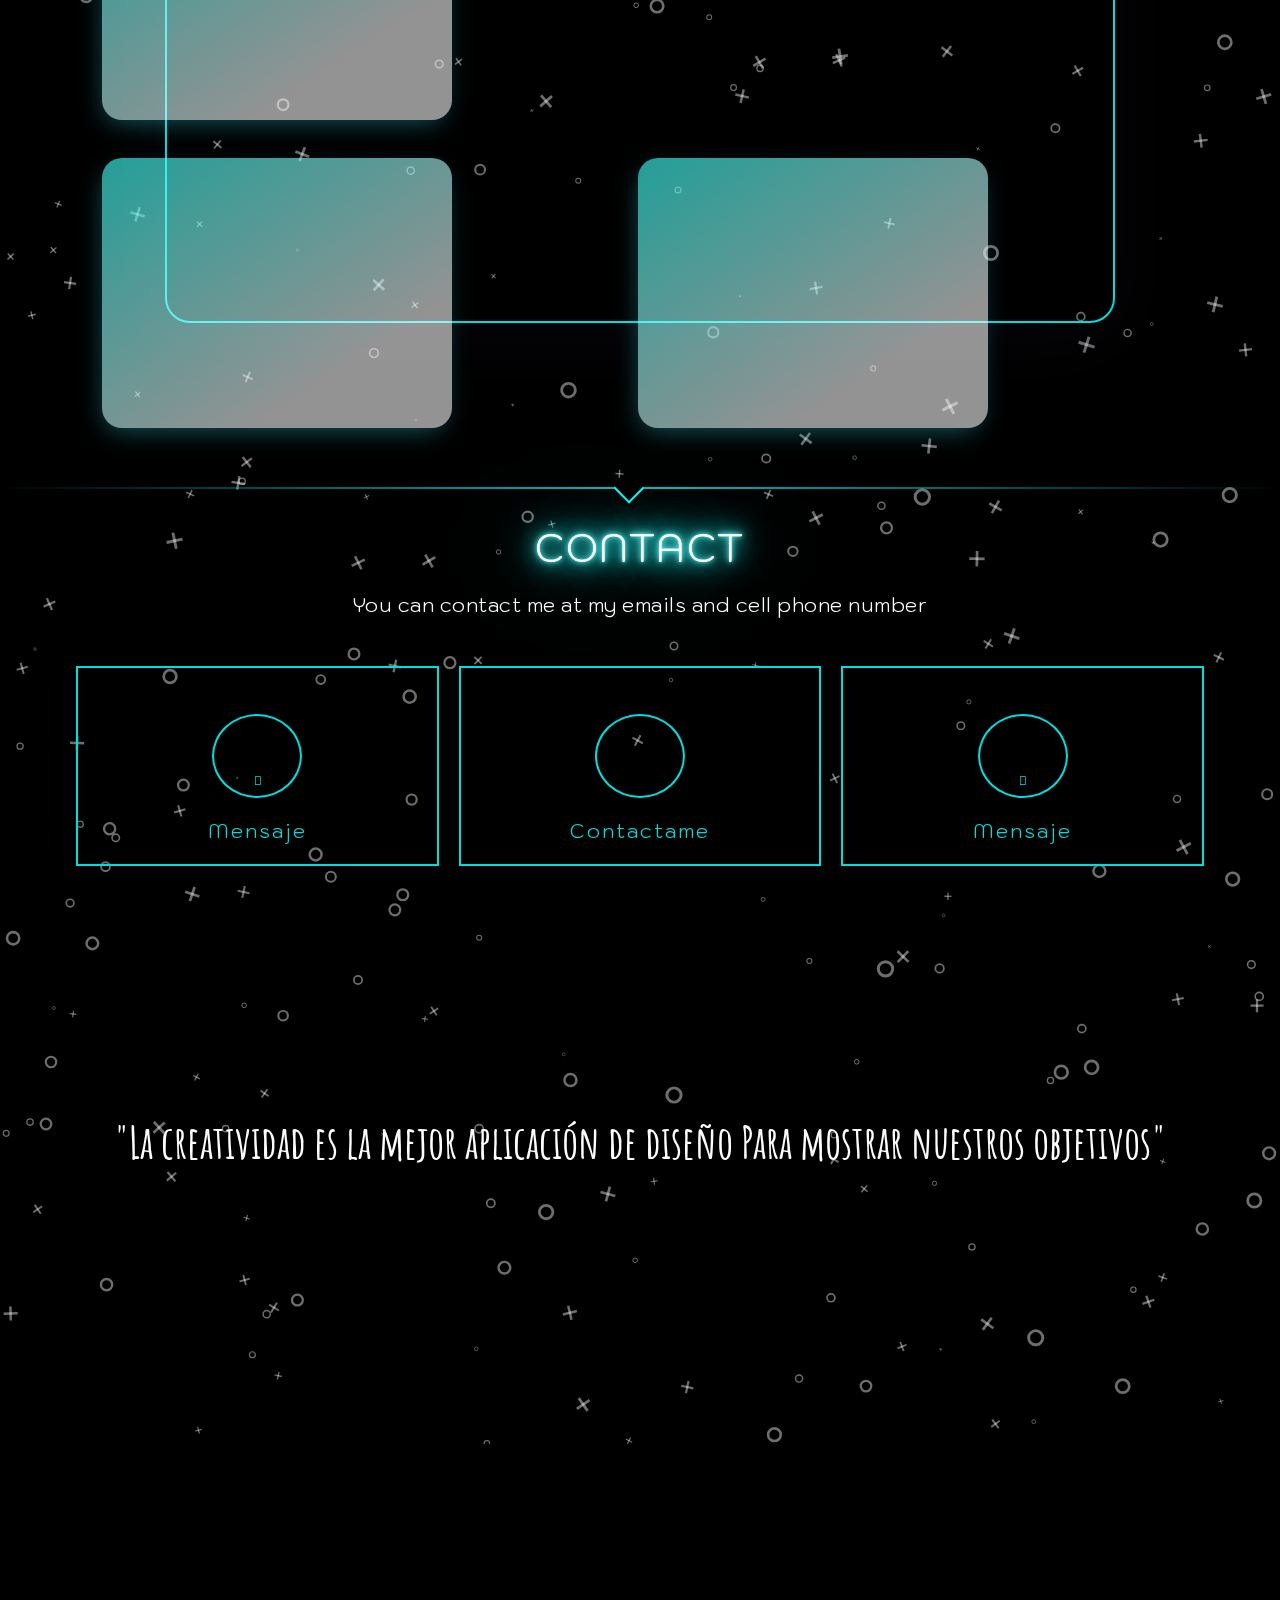
==== commit cb0ec914: "Update index.html" ====
--- a/index.html
+++ b/index.html
@@ -184,13 +184,13 @@
               
               <div class="blog-slider__item swiper-slide">
                 <div class="blog-slider__img">
-                  <img src="https://i.ibb.co/SJnW8RT/escritorio.jpg" alt="Proyect | Jose Luis Diaz Mirano">
+                  <img src="https://i.ibb.co/6nr6DW8/false-search.png" alt="Proyect | Jose Luis Diaz Mirano">
                 </div>
                 <div class="blog-slider__content">
                   <span class="blog-slider__code">00/00/00</span>
-                  <div class="blog-slider__title">Soon</div>
-                  <div class="blog-slider__text">.....</div>
-                  <a href="#" class="blog-slider__button">READ MORE</a>
+                  <div class="blog-slider__title">False Search/div>
+                  <div class="blog-slider__text">Internal search engine of a web page that shows results through a modal</div>
+                  <a href="https://josediazmirano.github.io/FalseSearch/" target="none" class="blog-slider__button">READ MORE</a>
                 </div>
               </div>
               
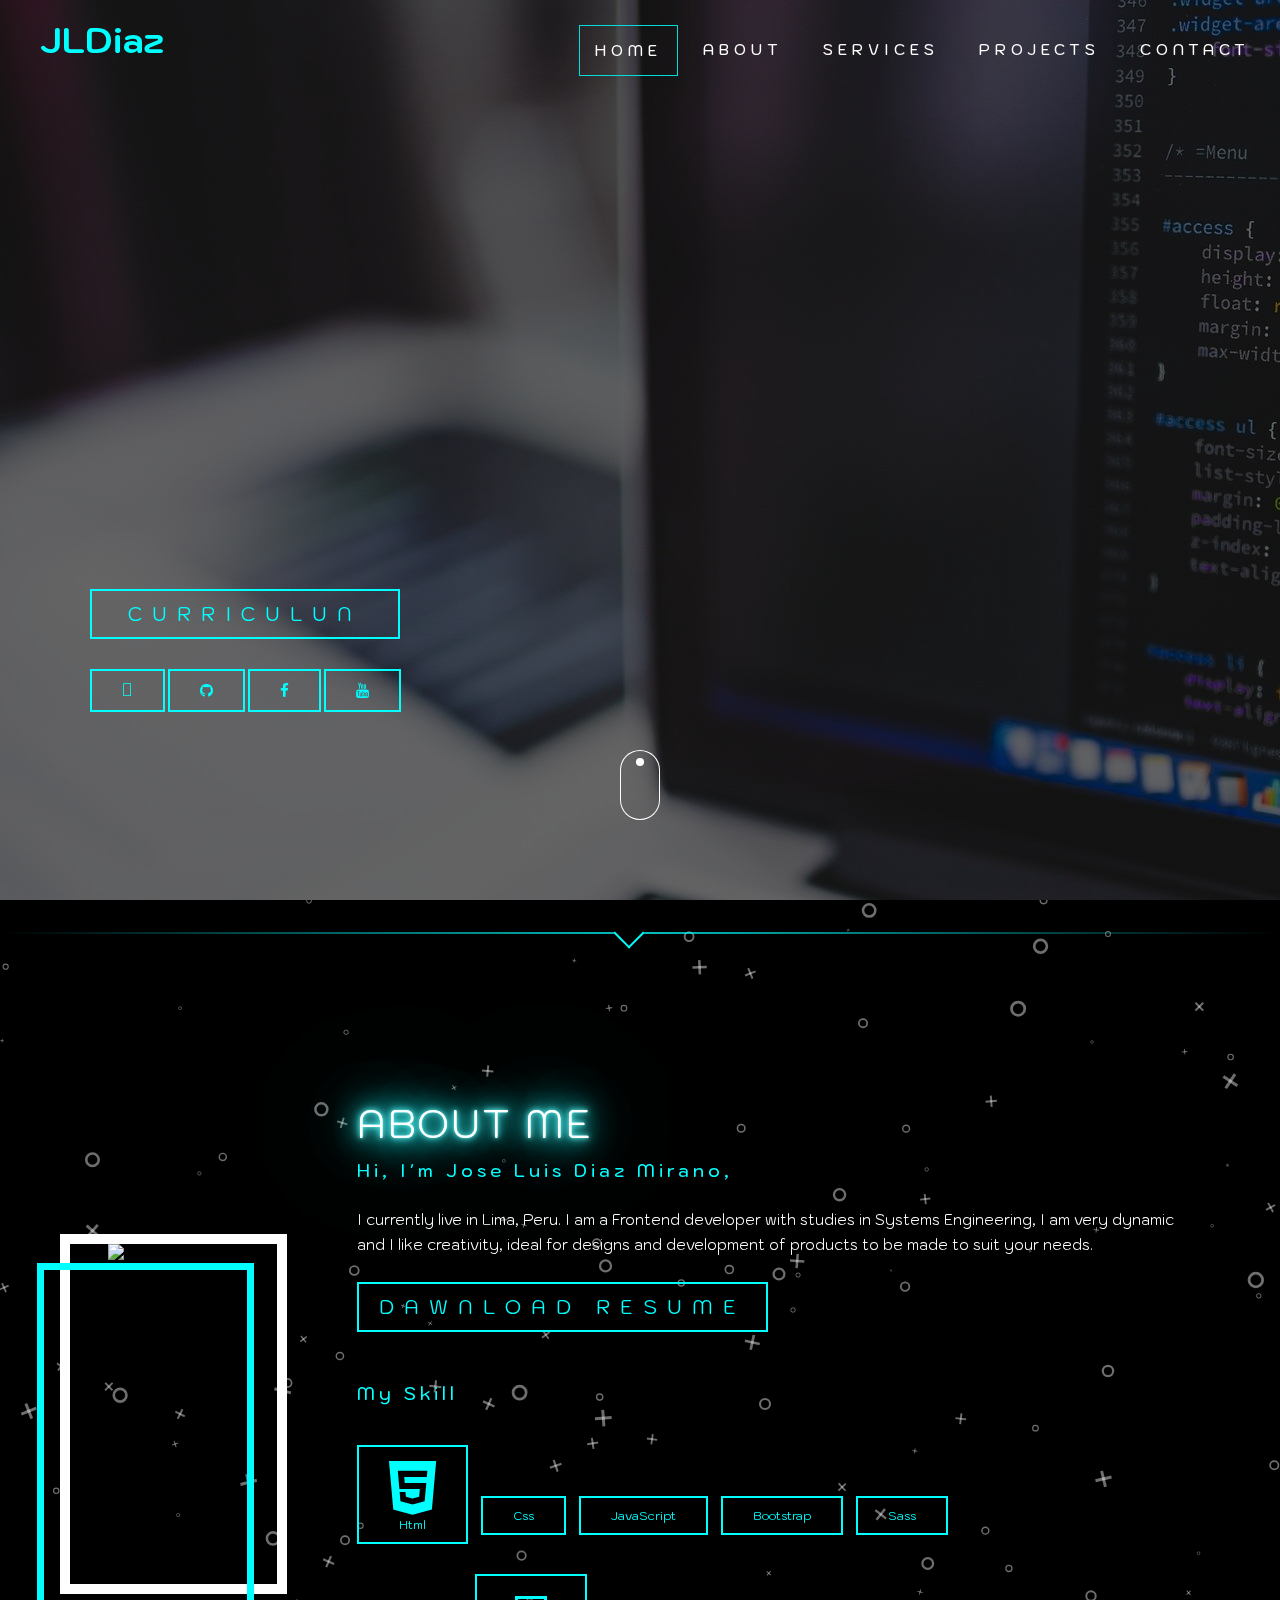
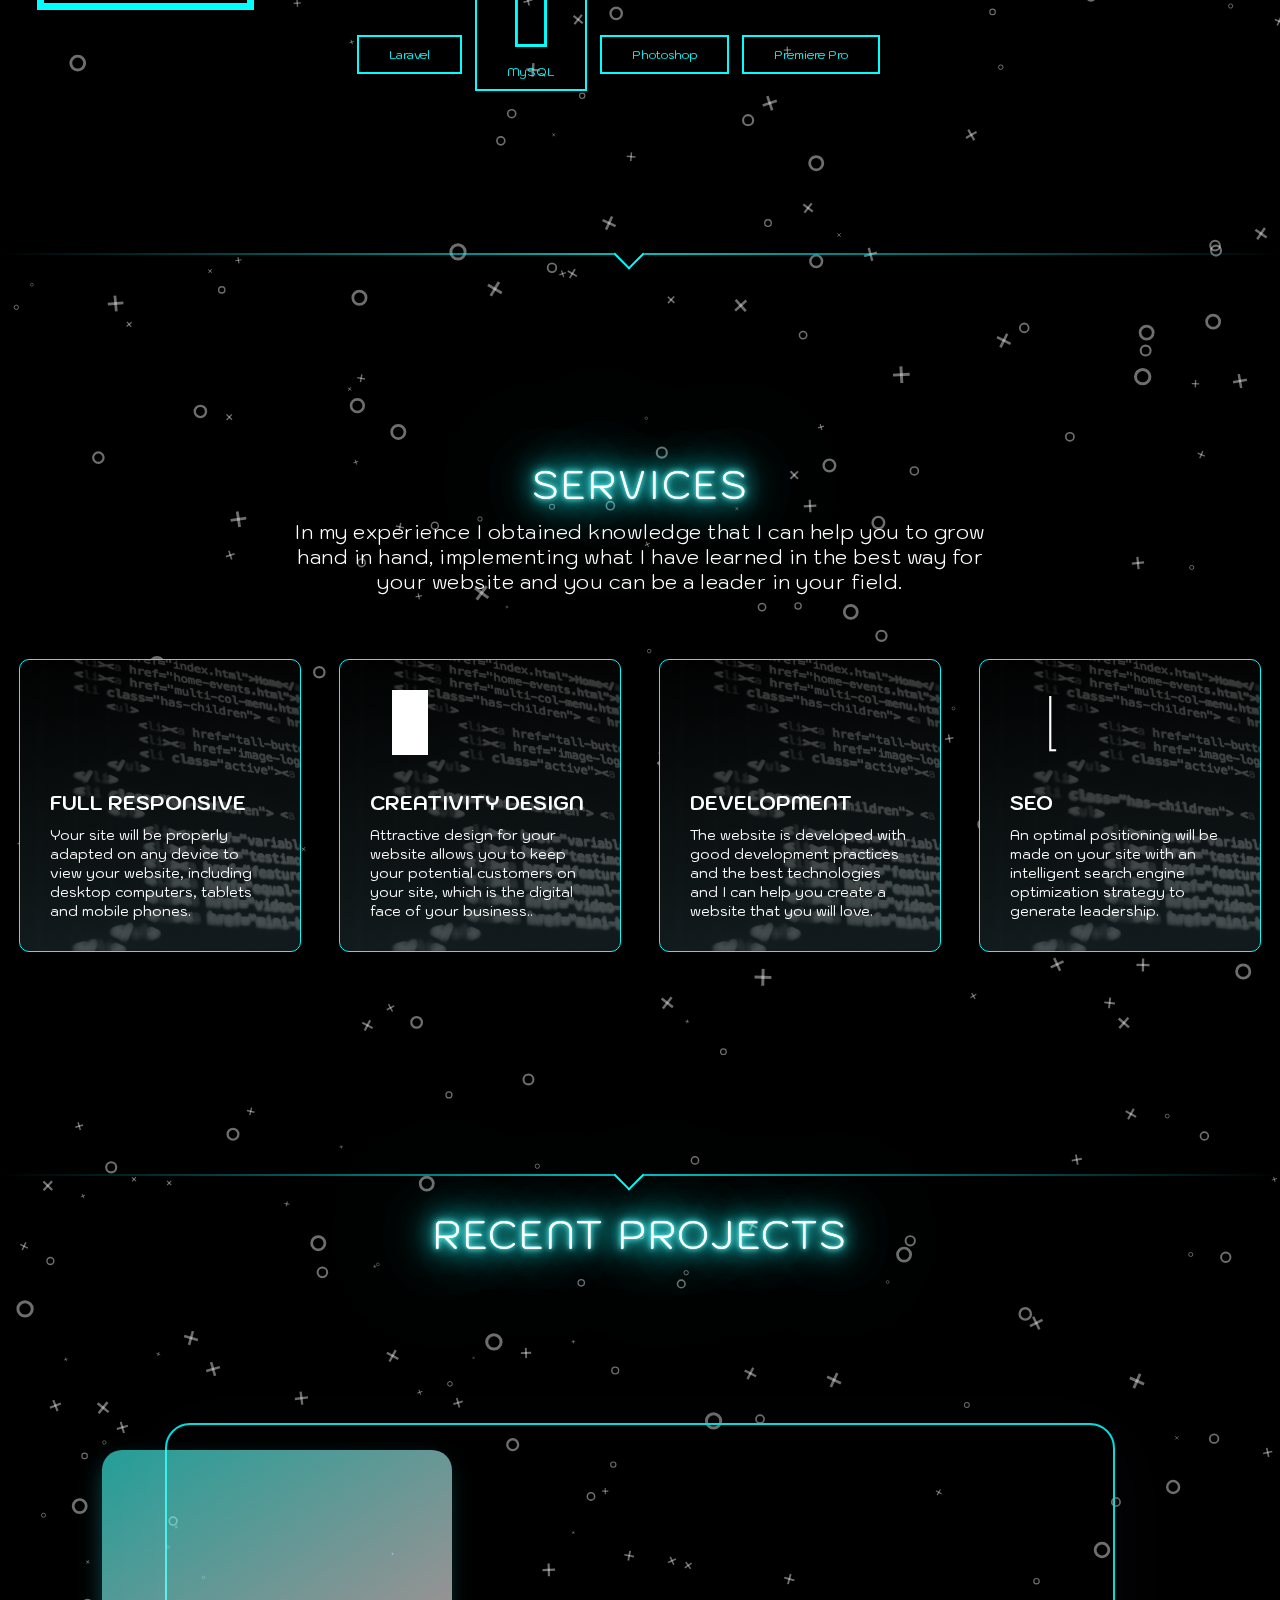
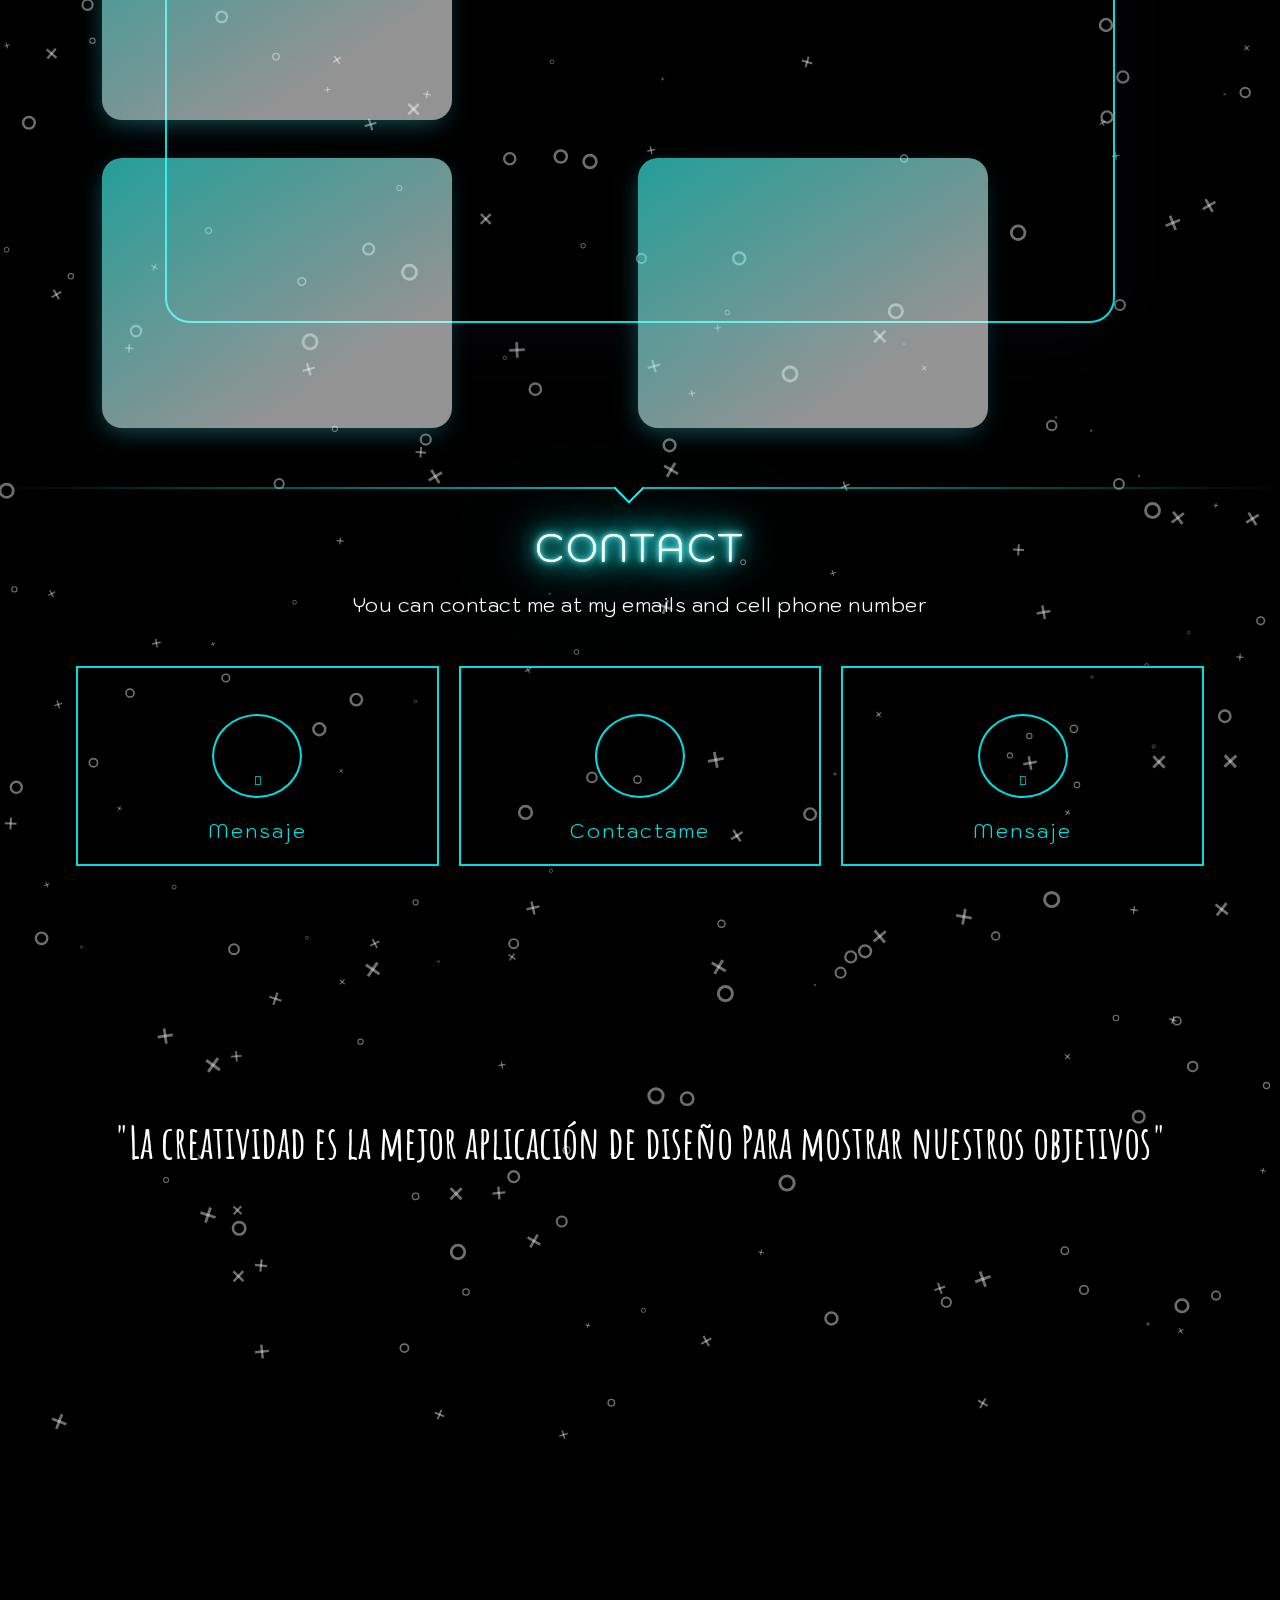
==== commit 1bc6d8fc: "Update index.html" ====
--- a/index.html
+++ b/index.html
@@ -184,13 +184,13 @@
               
               <div class="blog-slider__item swiper-slide">
                 <div class="blog-slider__img">
-                  <img src="https://i.ibb.co/6nr6DW8/false-search.png" alt="Proyect | Jose Luis Diaz Mirano">
+                     <img src="https://i.ibb.co/6nr6DW8/false-search.png" alt="Proyect | Jose Luis Diaz Mirano">
                 </div>
                 <div class="blog-slider__content">
                   <span class="blog-slider__code">00/00/00</span>
                   <div class="blog-slider__title">False Search/div>
                   <div class="blog-slider__text">Internal search engine of a web page that shows results through a modal</div>
-                  <a href="https://josediazmirano.github.io/FalseSearch/" target="none" class="blog-slider__button">READ MORE</a>
+                    <a href="https://josediazmirano.github.io/FalseSearch/" target="none" class="blog-slider__button">READ MORE</a>
                 </div>
               </div>
               
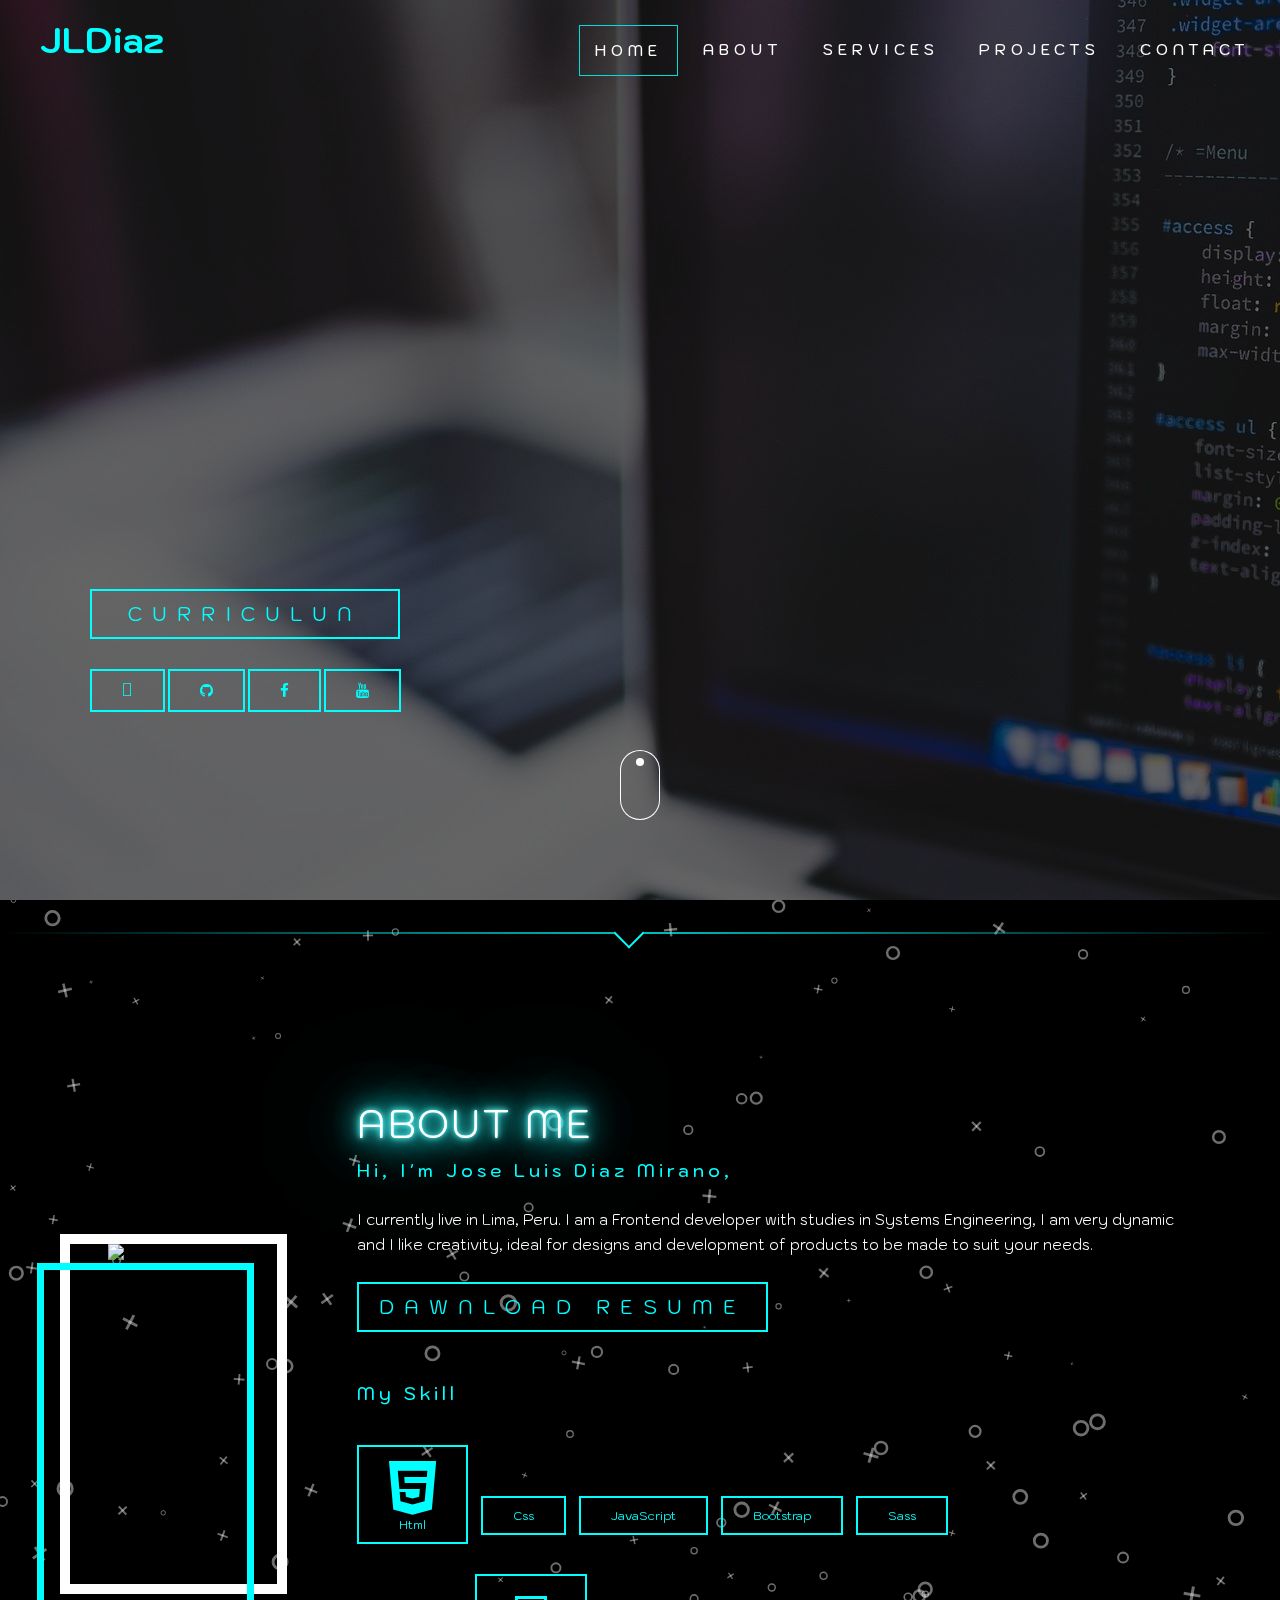
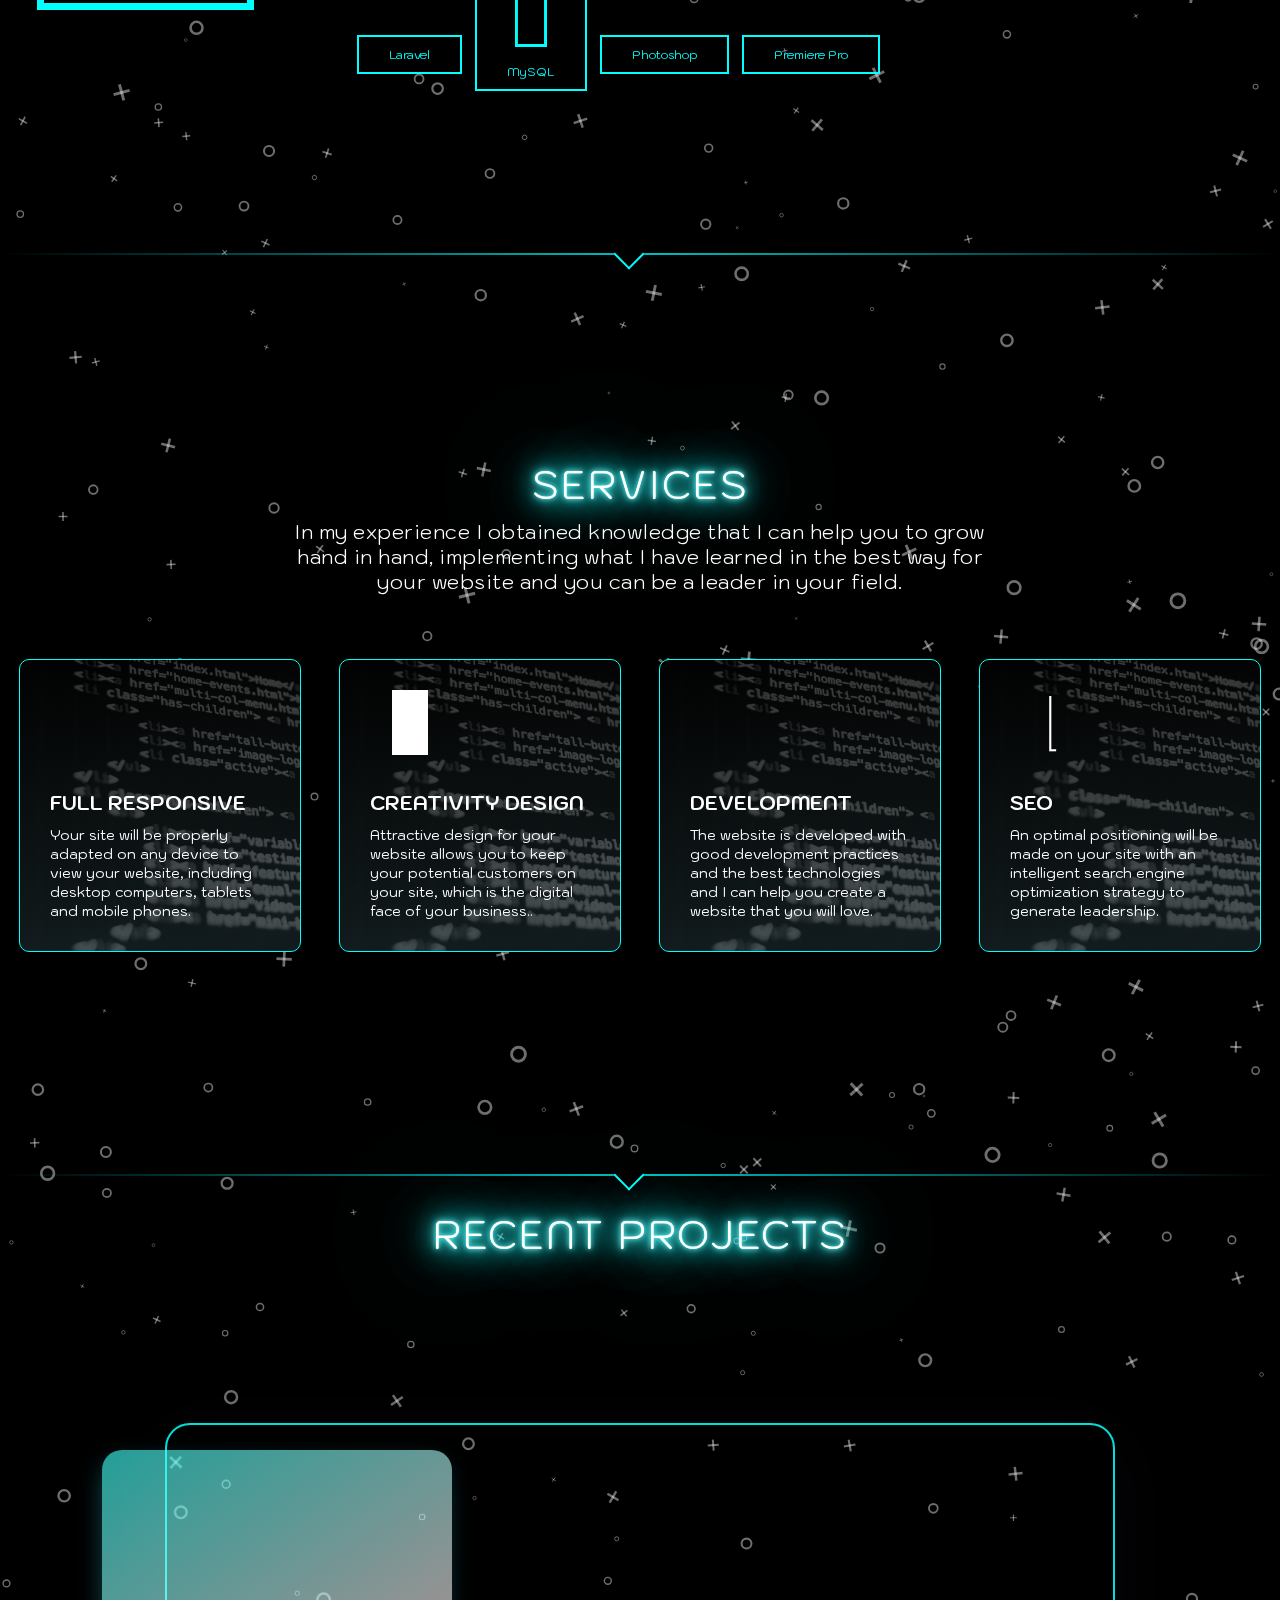
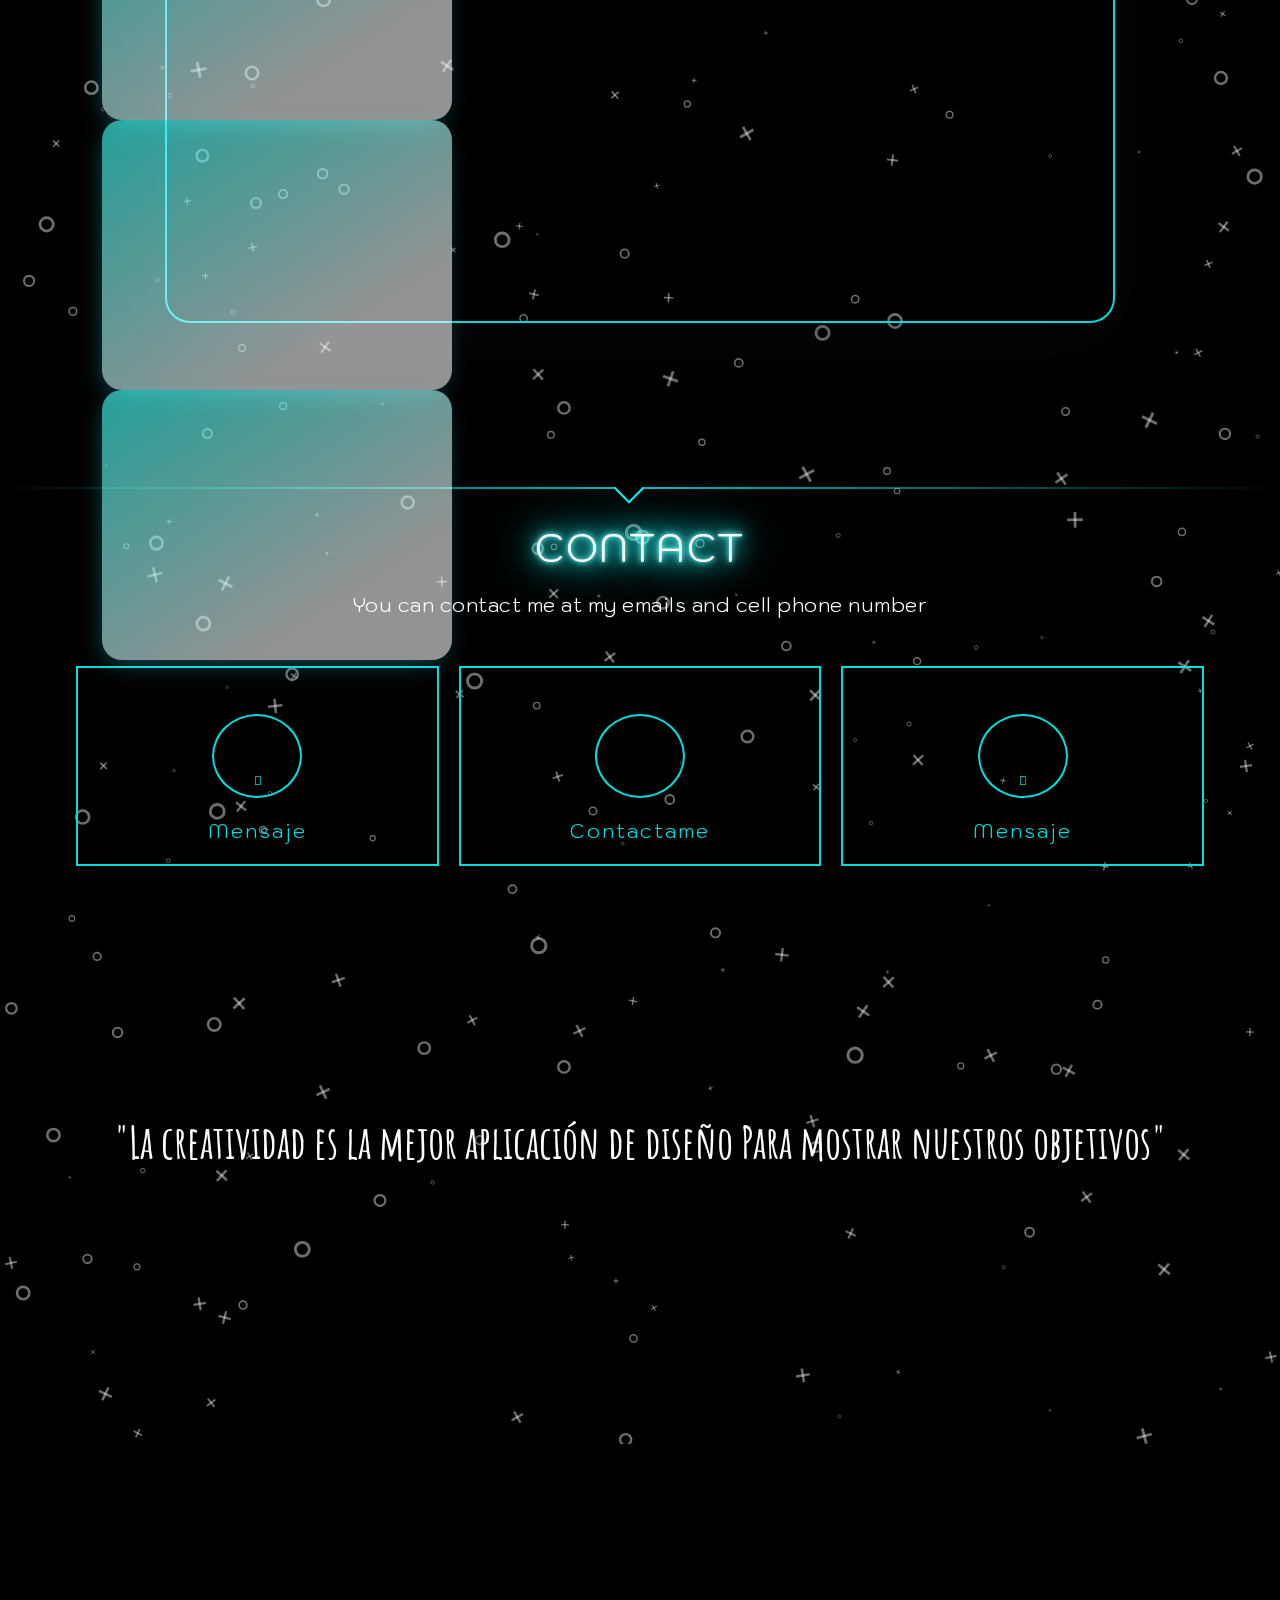
==== commit 45e8e566: "Update index.html" ====
--- a/index.html
+++ b/index.html
@@ -184,13 +184,13 @@
               
               <div class="blog-slider__item swiper-slide">
                 <div class="blog-slider__img">
-                     <img src="https://i.ibb.co/6nr6DW8/false-search.png" alt="Proyect | Jose Luis Diaz Mirano">
+                  <img src="https://i.ibb.co/6nr6DW8/false-search.png" alt="Proyect | Jose Luis Diaz Mirano">
                 </div>
                 <div class="blog-slider__content">
                   <span class="blog-slider__code">00/00/00</span>
-                  <div class="blog-slider__title">False Search/div>
+                  <div class="blog-slider__title">False Search</div>
                   <div class="blog-slider__text">Internal search engine of a web page that shows results through a modal</div>
-                    <a href="https://josediazmirano.github.io/FalseSearch/" target="none" class="blog-slider__button">READ MORE</a>
+                  <a href="https://josediazmirano.github.io/FalseSearch/" target="none" class="blog-slider__button">READ MORE</a>
                 </div>
               </div>
               
